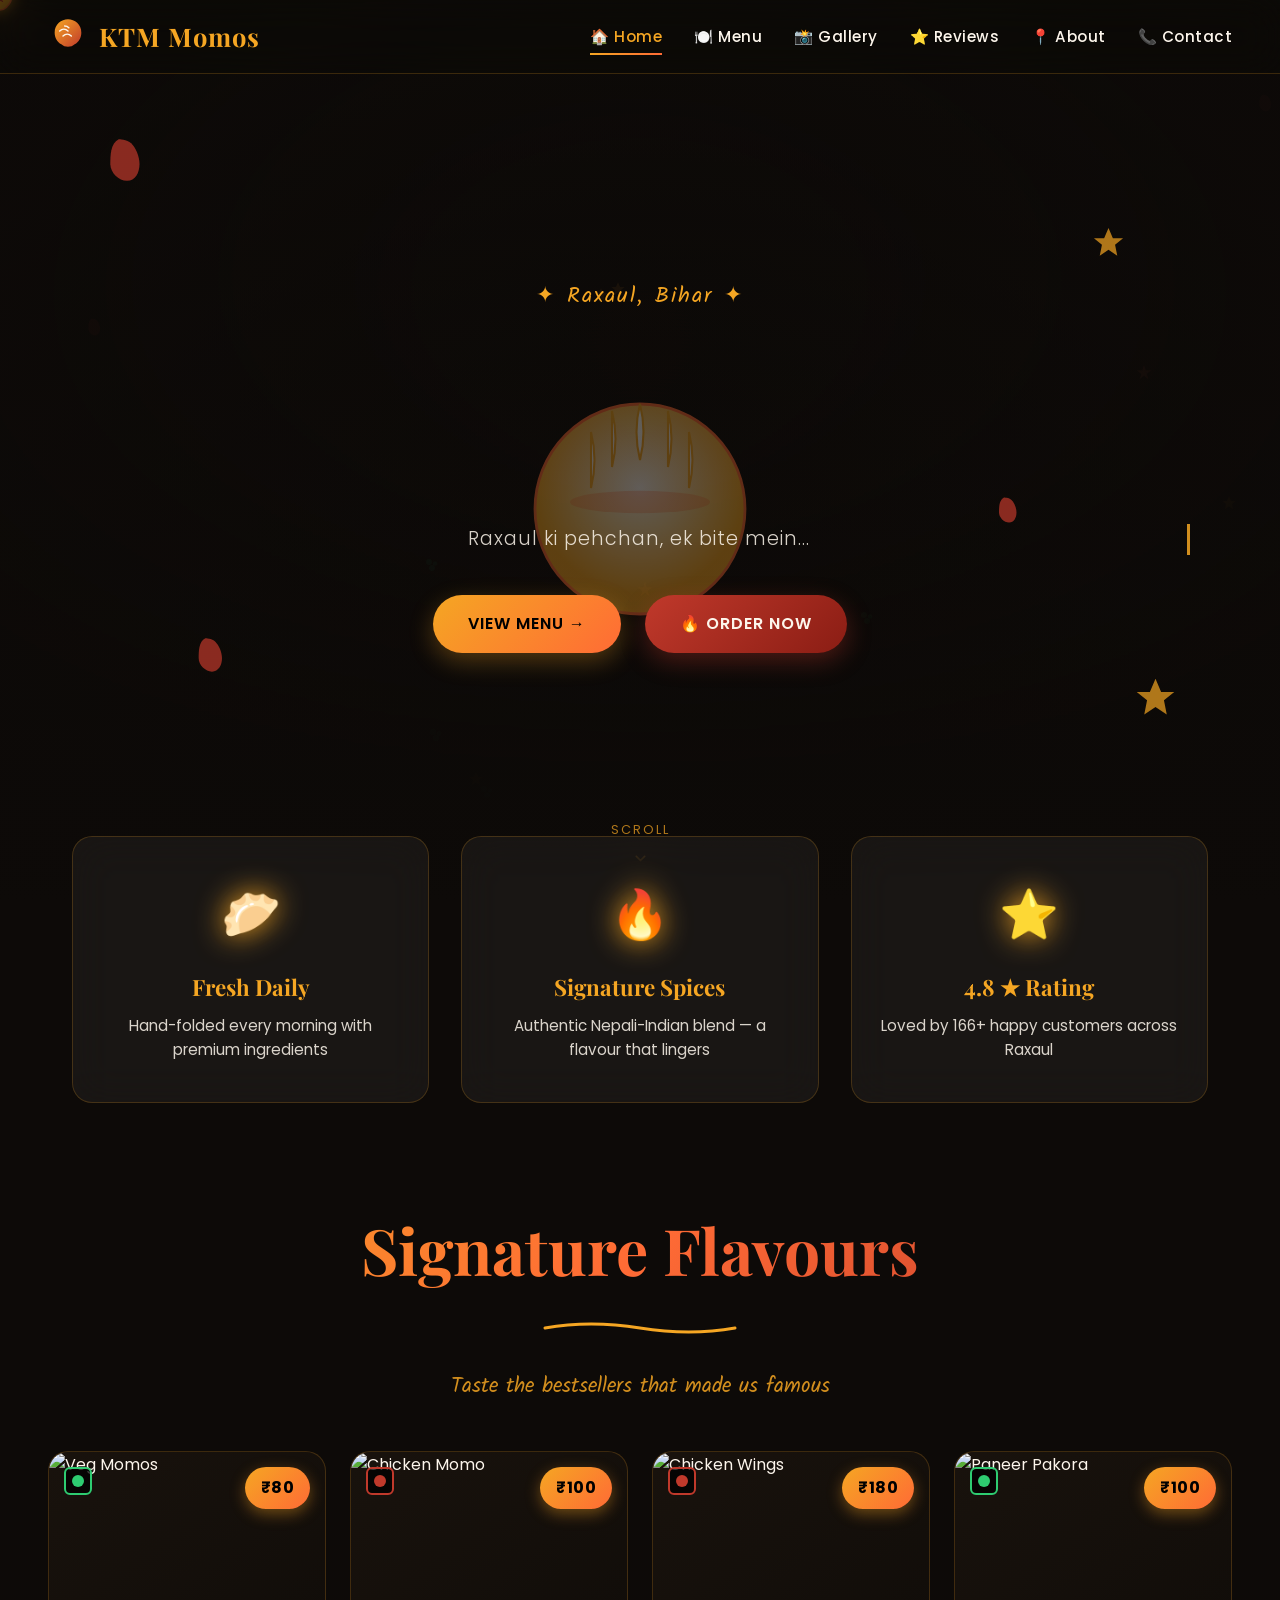
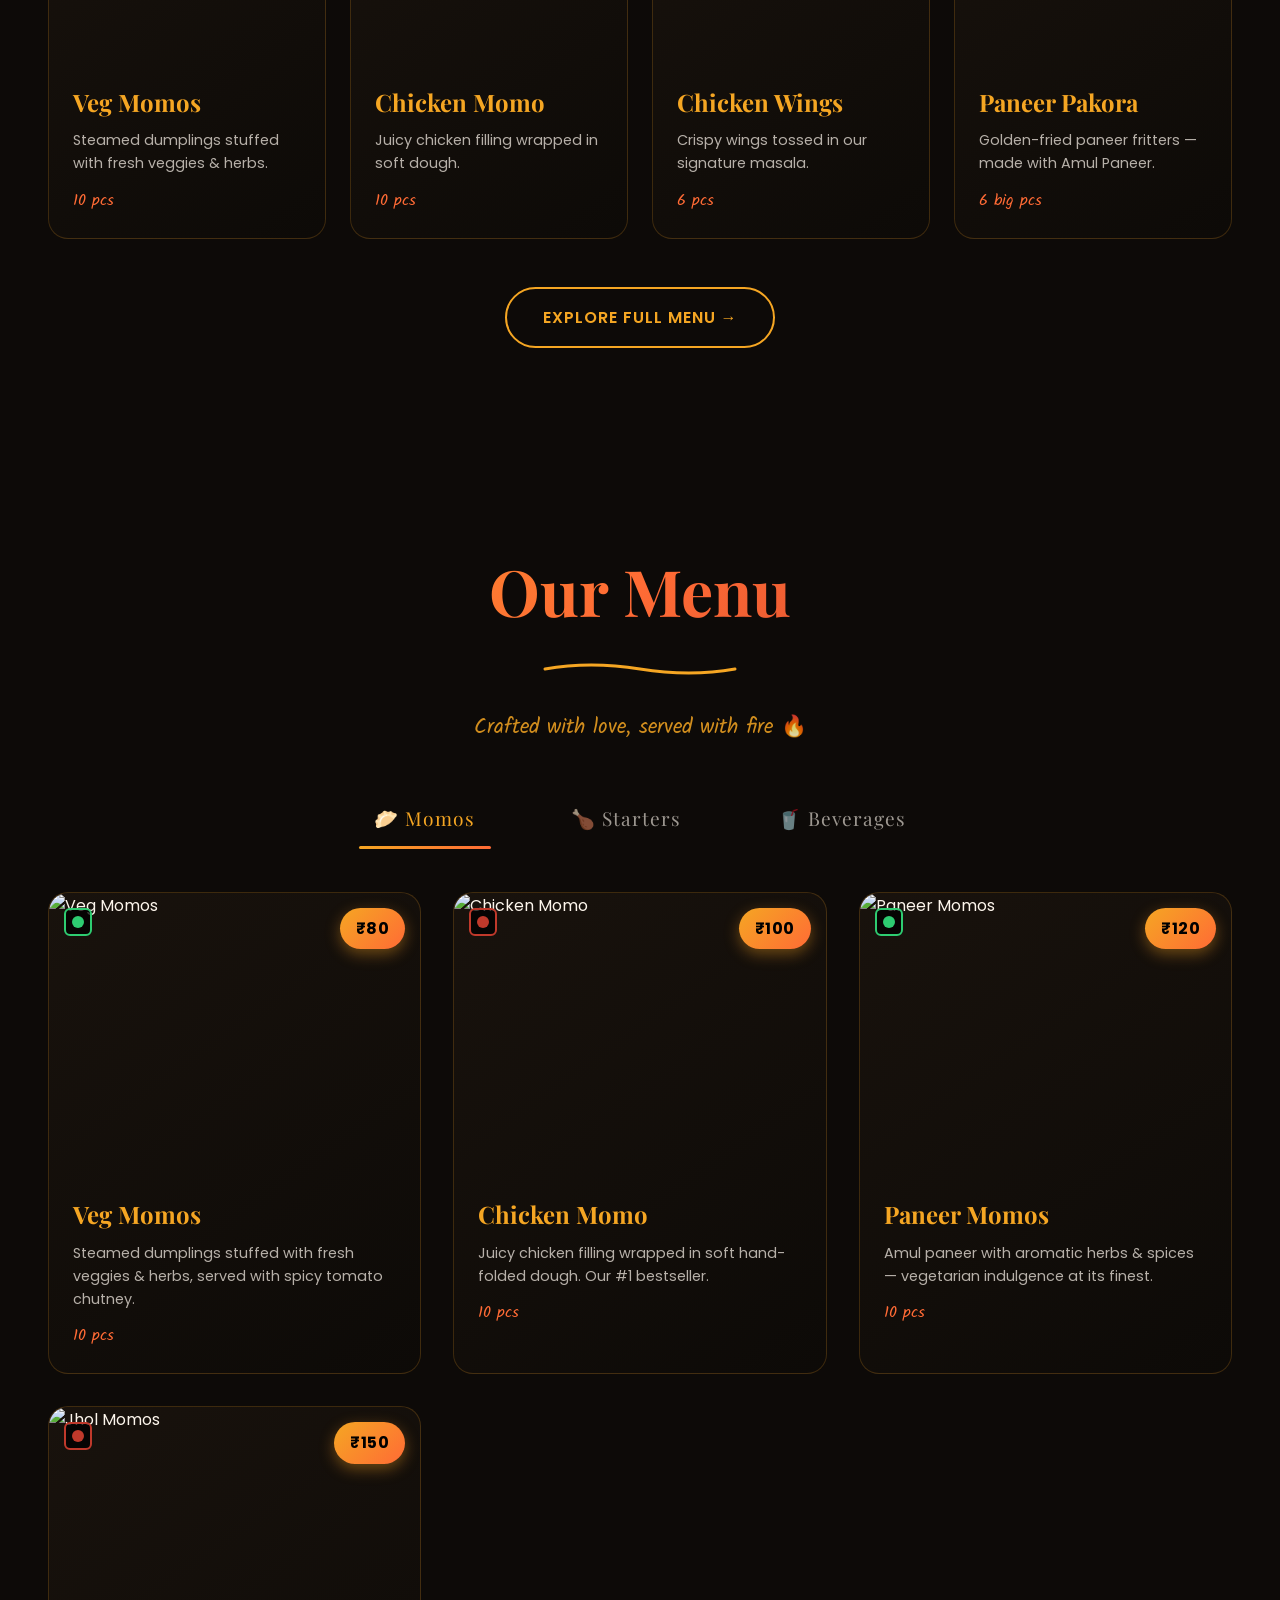
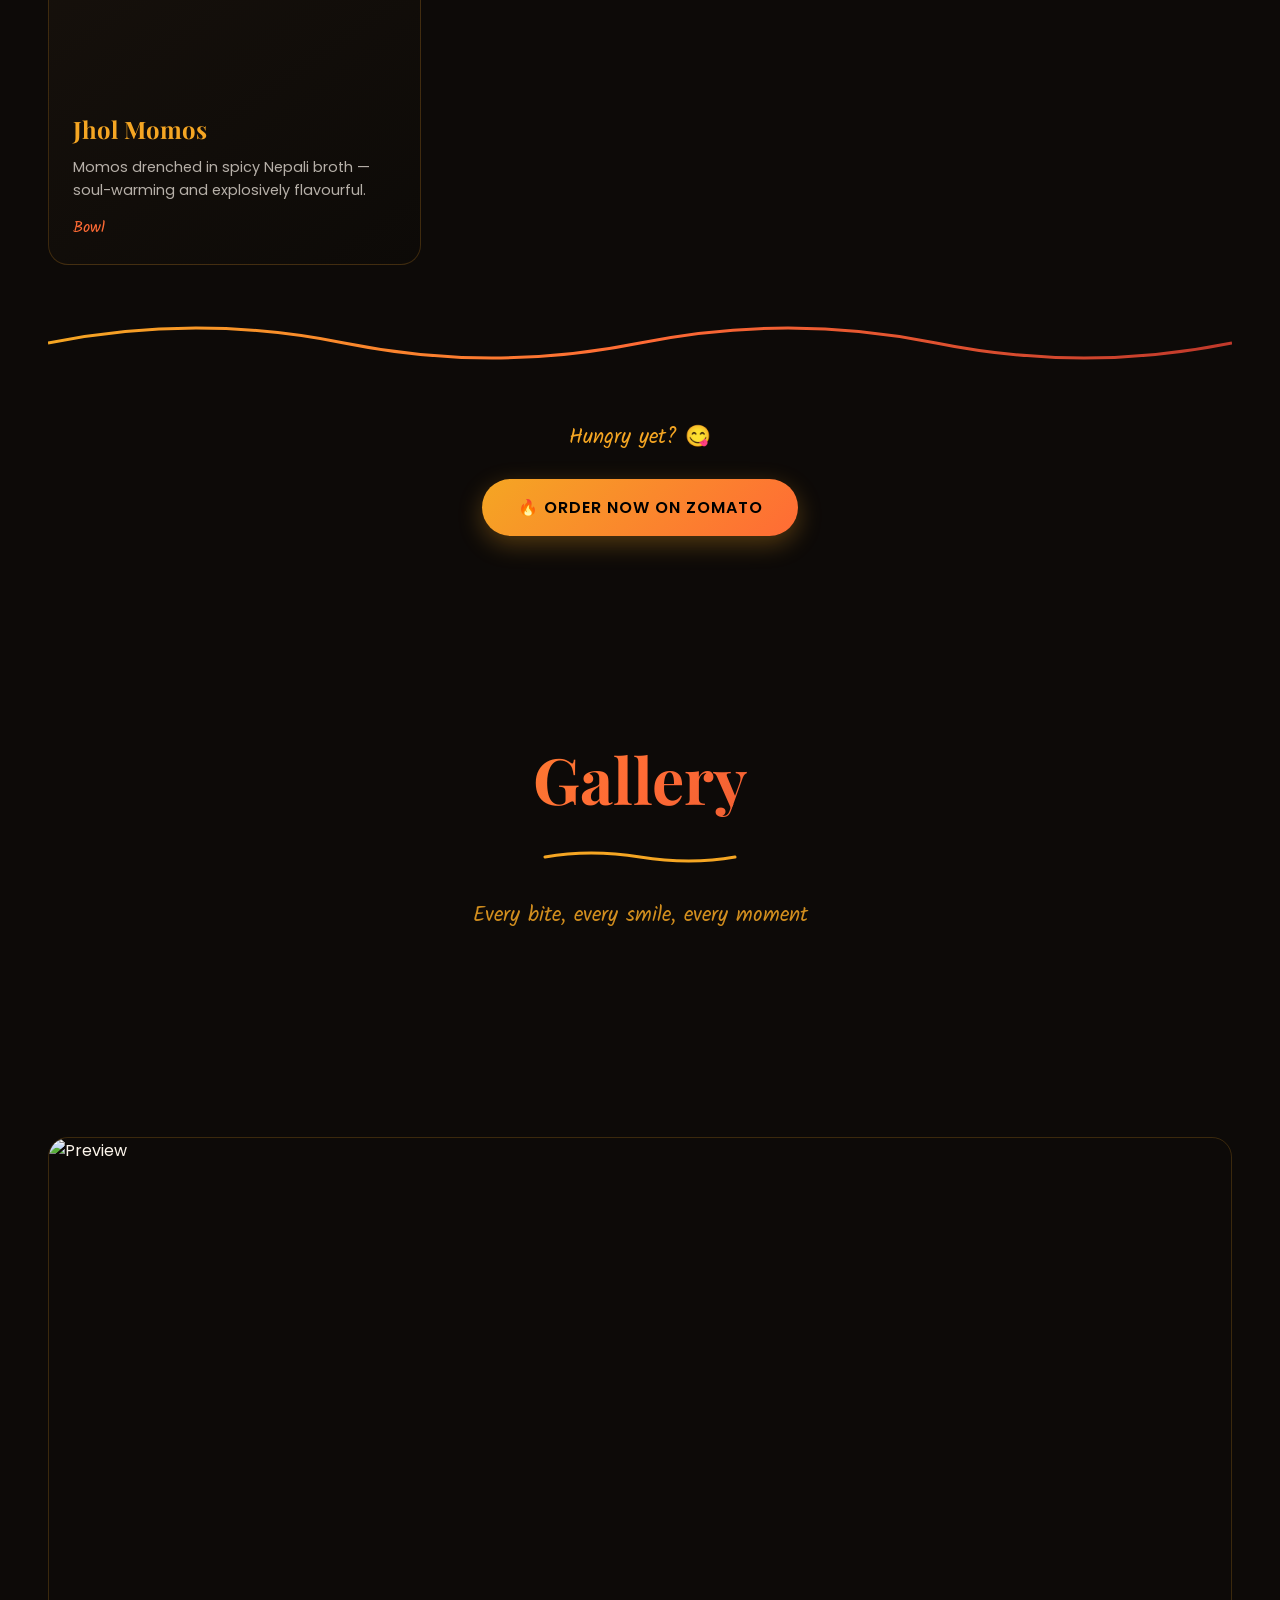
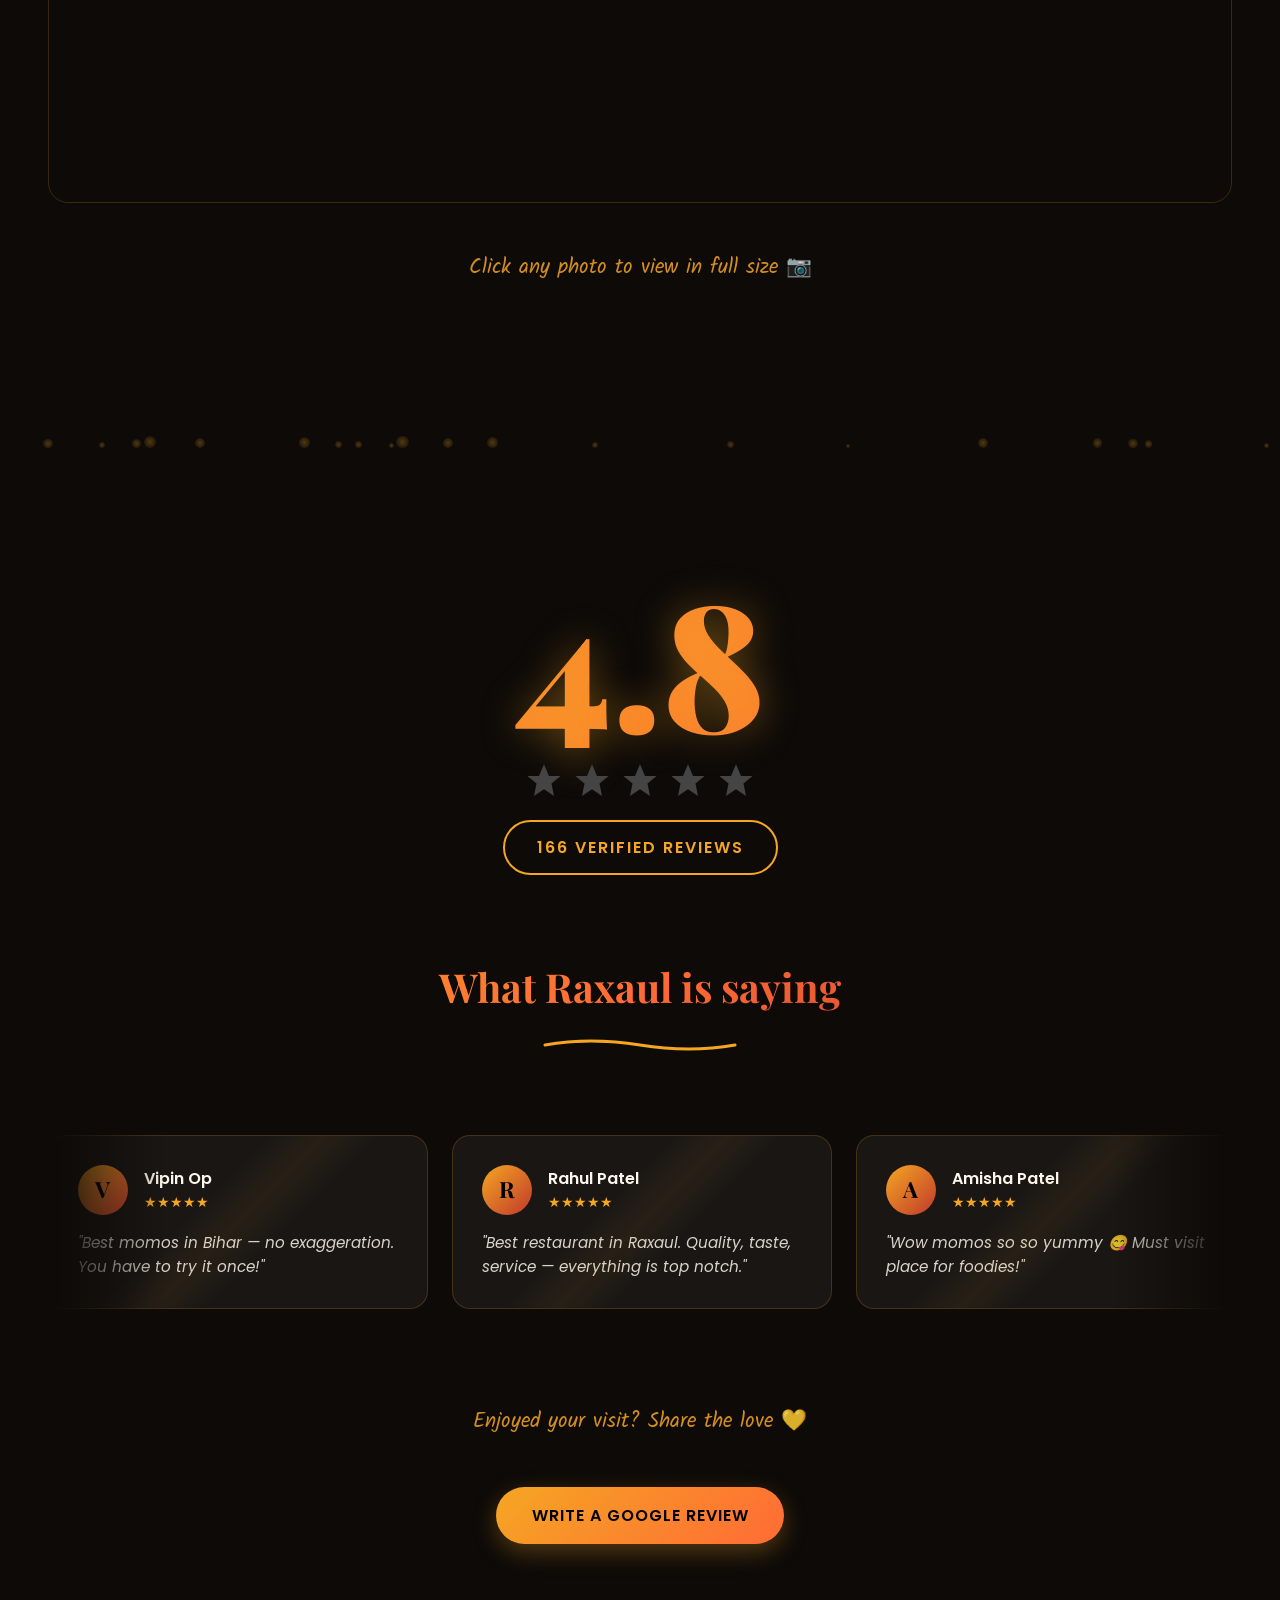
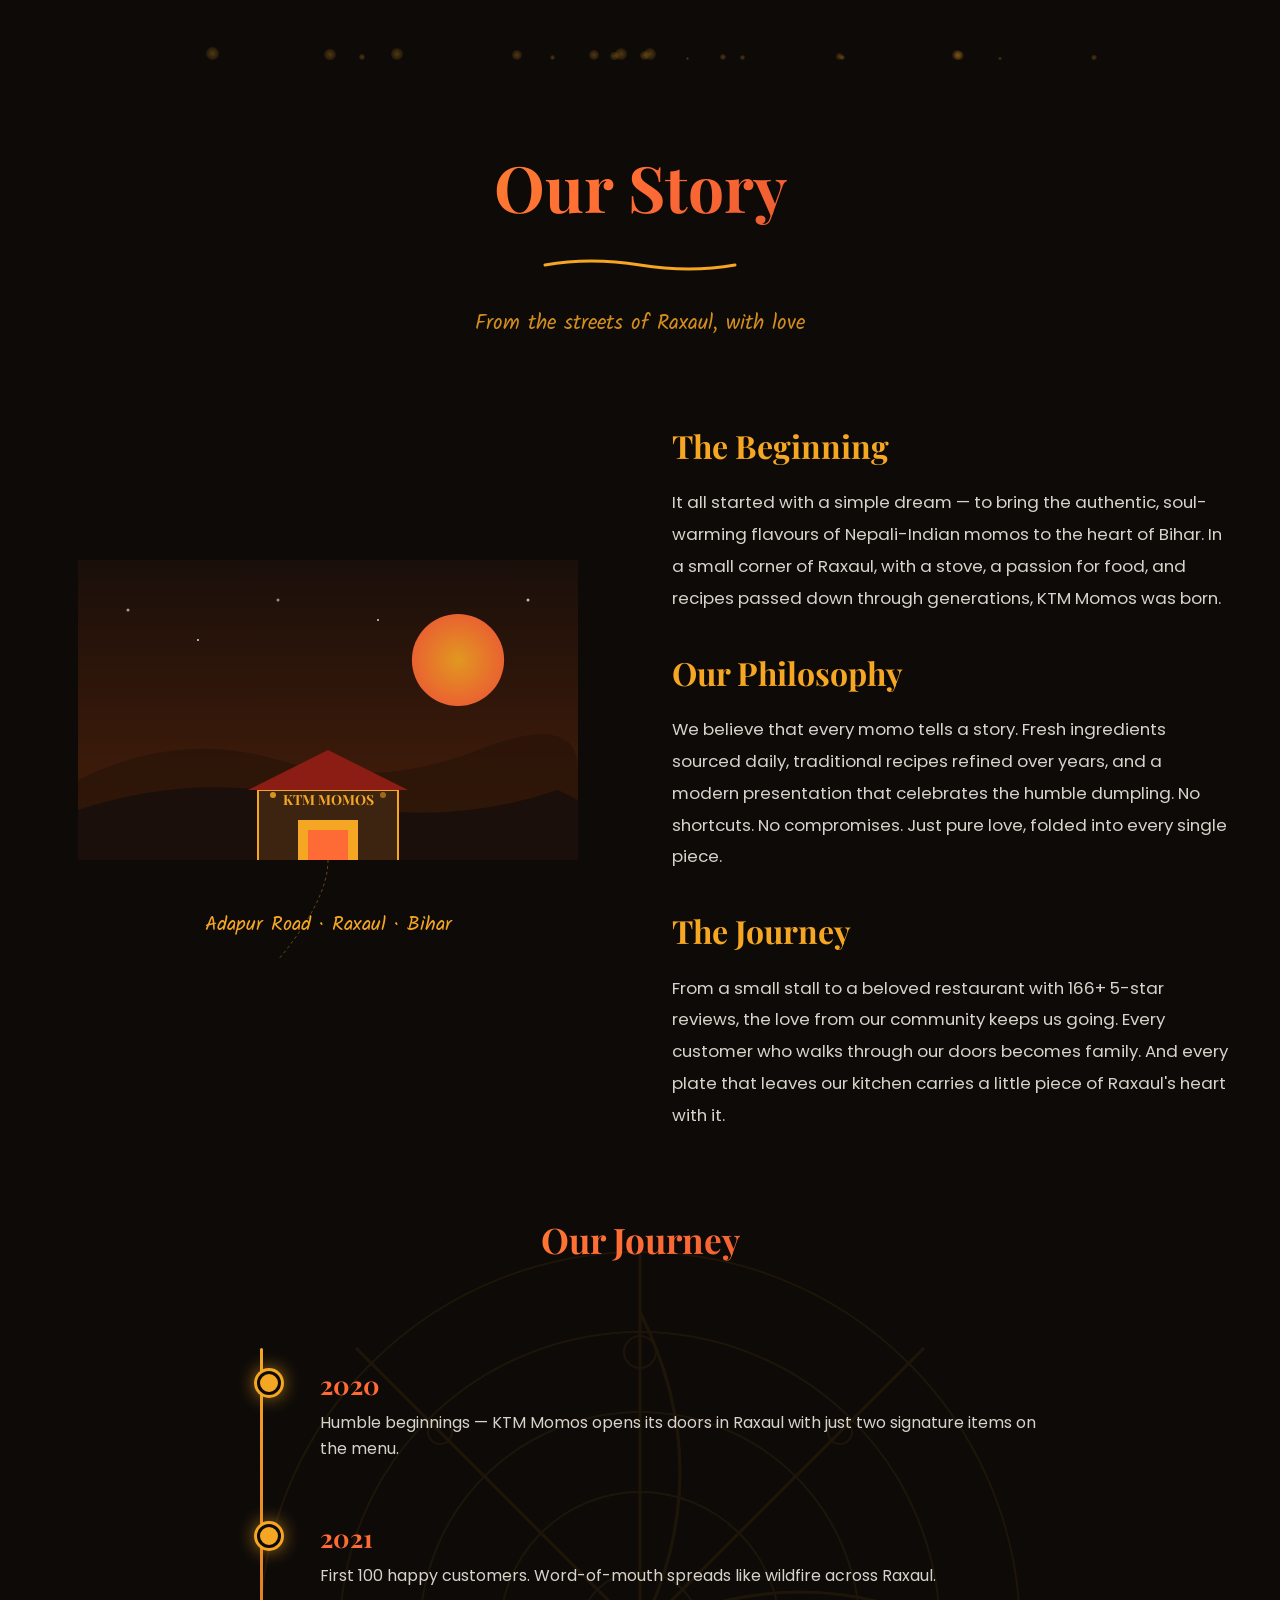
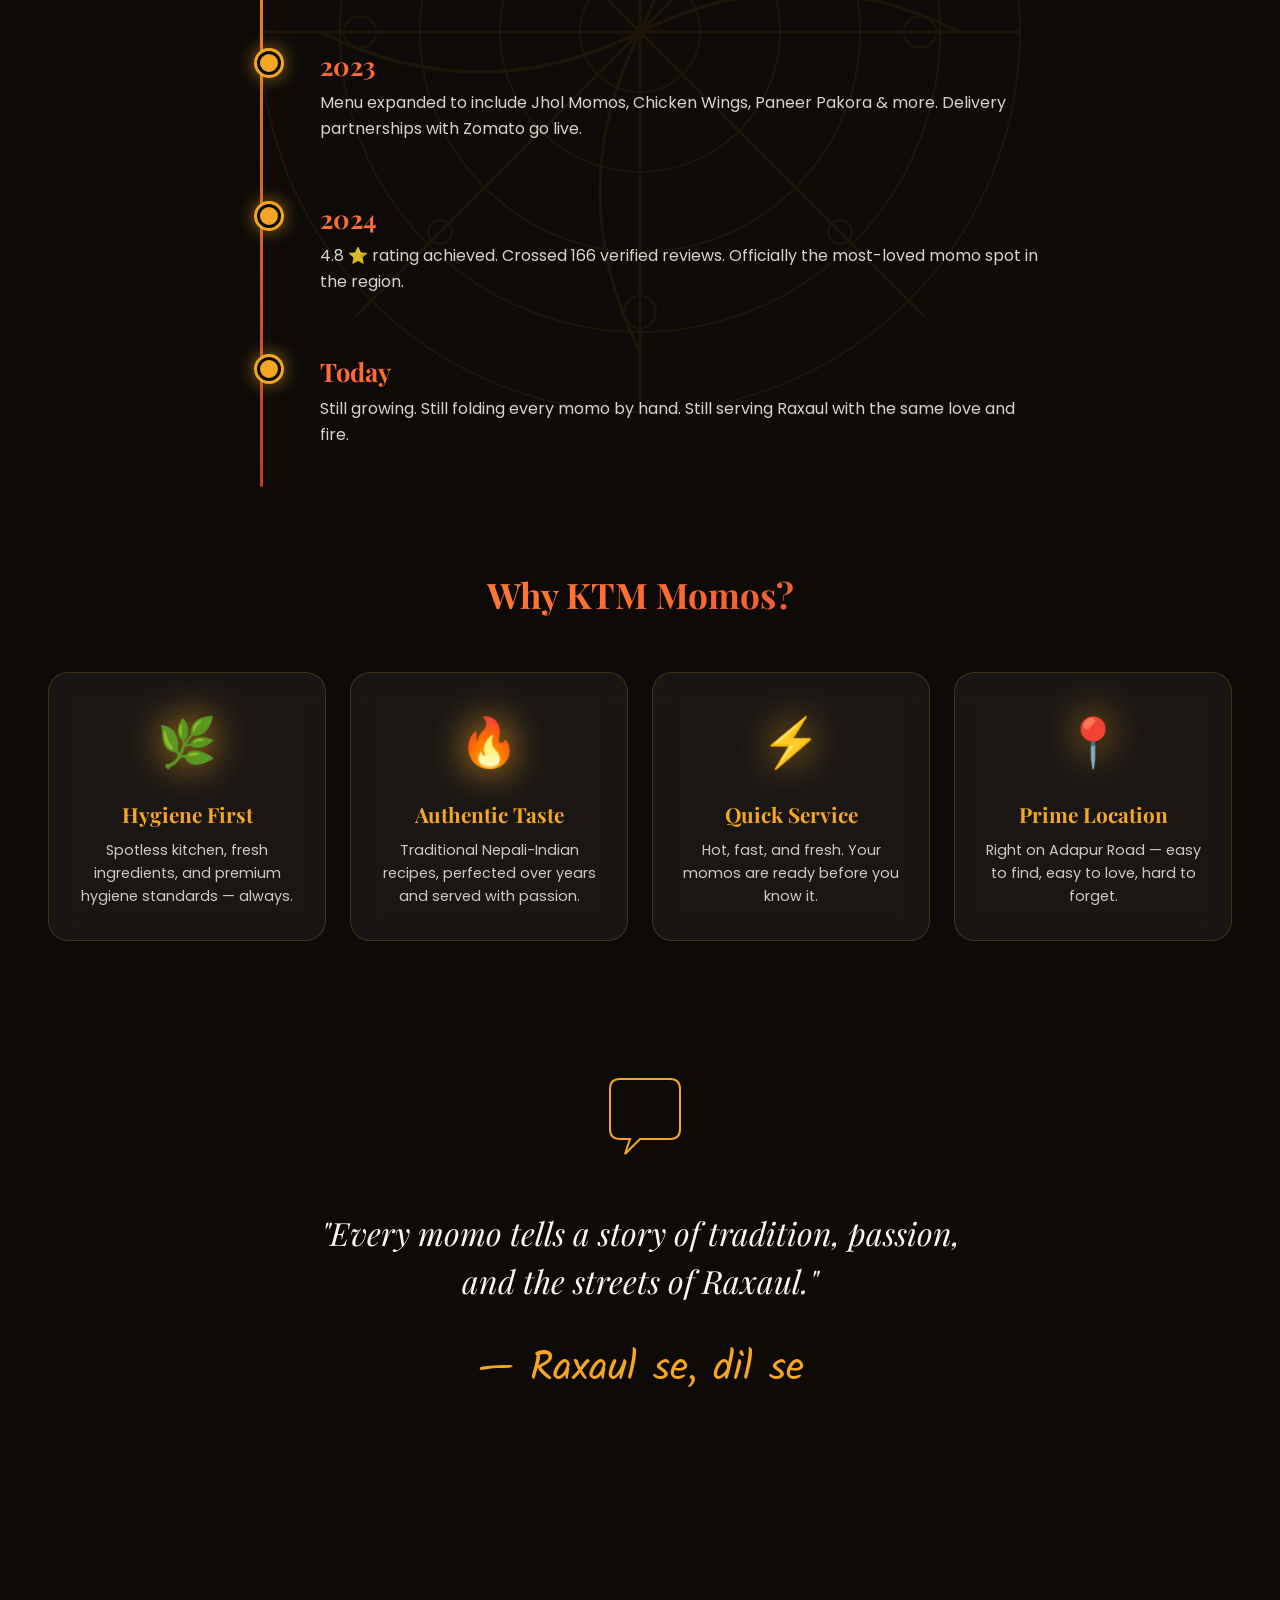
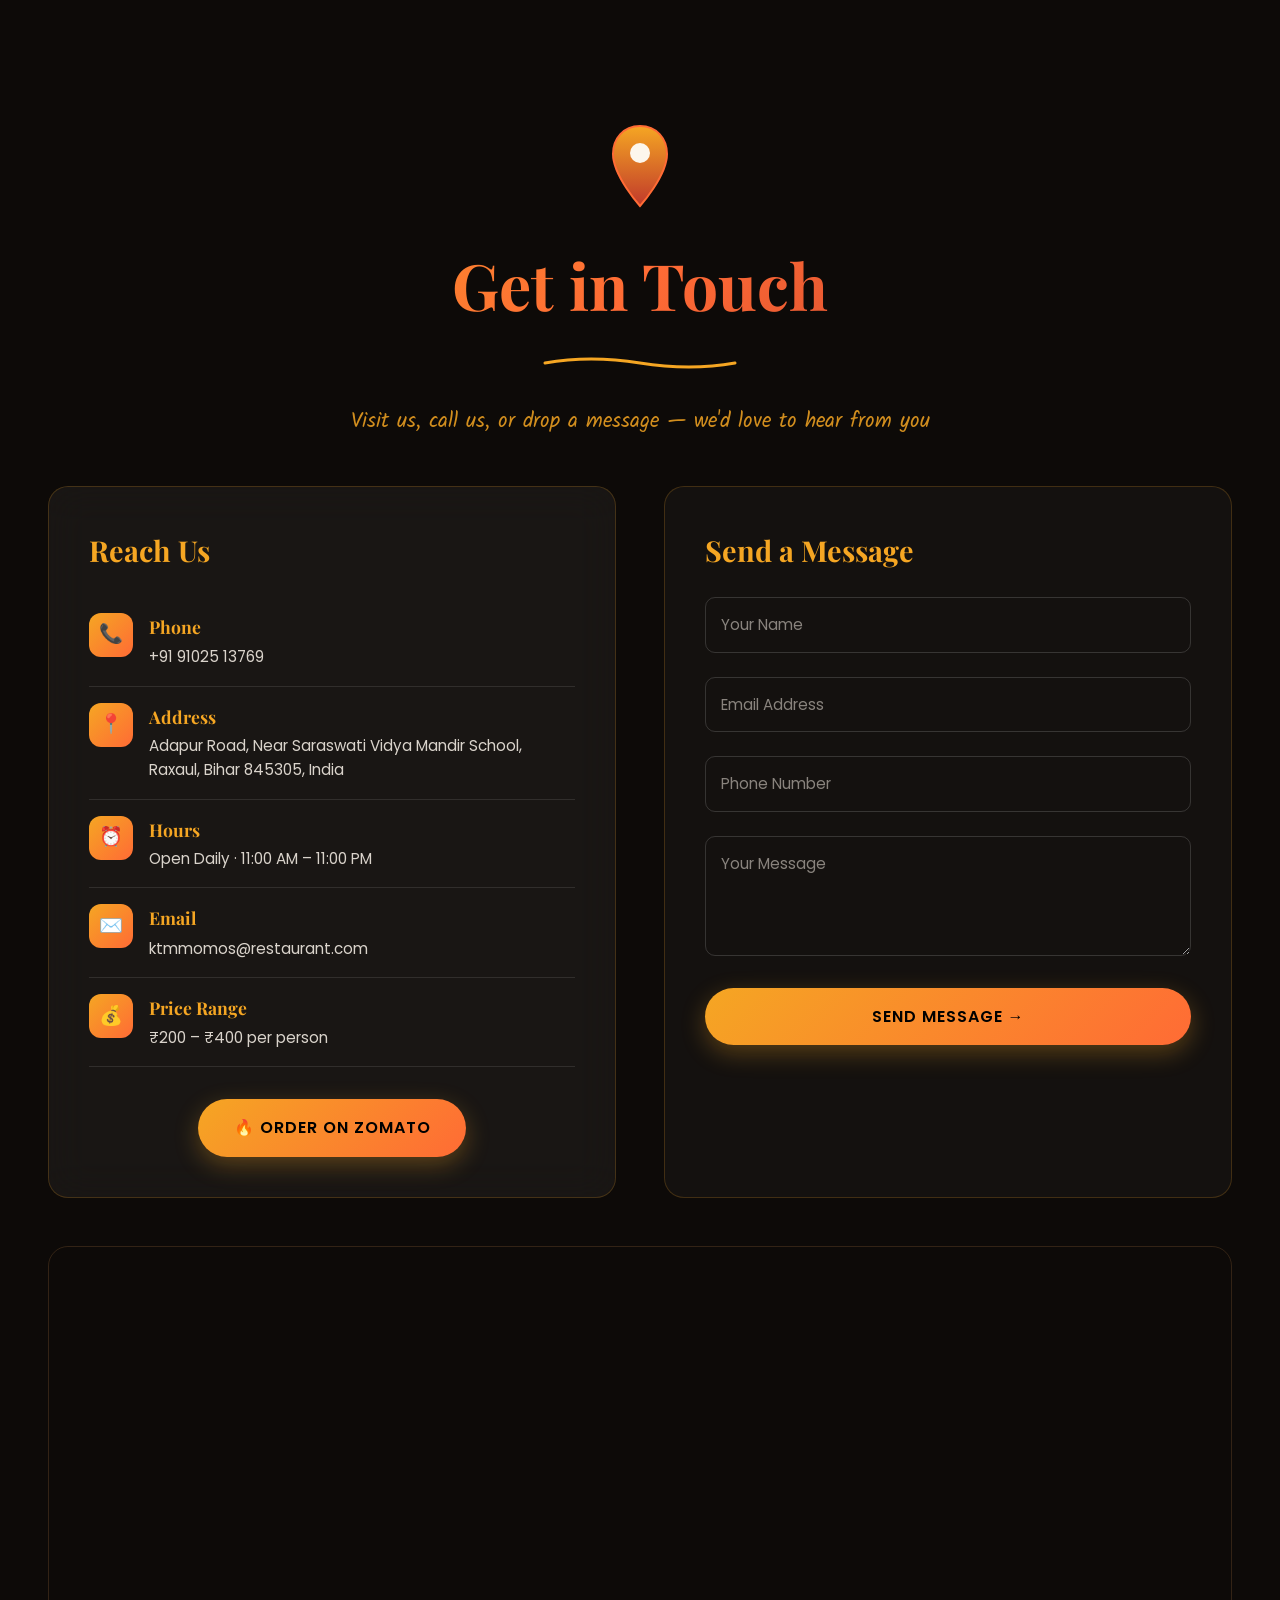
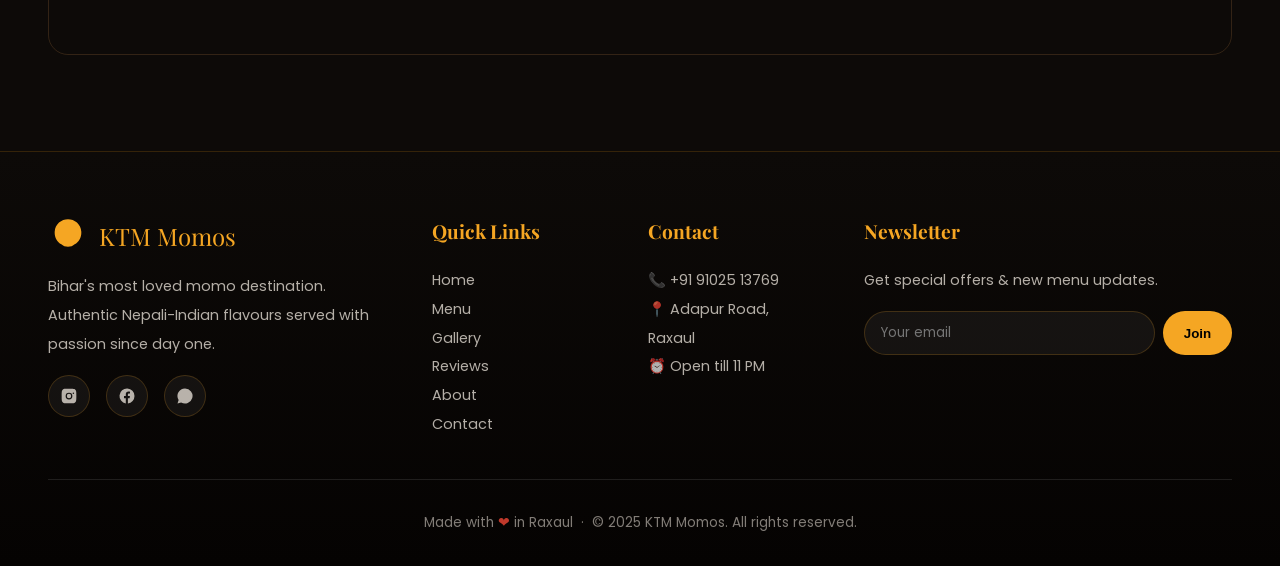
==== index.html @ 6213e80d "Initial commit: KTM Momos" ====
<!DOCTYPE html>
<html lang="en">
<head>
<meta charset="UTF-8" />
<meta name="viewport" content="width=device-width, initial-scale=1.0" />
<title>KTM Momos — Bihar Ka Sabse Dhamakedaar Momo Experience | Raxaul</title>
<meta name="description" content="KTM Momos — Authentic Nepali-Indian momos in Raxaul, Bihar. Rated 4.8⭐ with 166+ reviews. Veg & Chicken momos, wings, paneer pakora. Order on Zomato." />
<link rel="preconnect" href="https://fonts.googleapis.com" />
<link rel="preconnect" href="https://fonts.gstatic.com" crossorigin />
<link href="https://fonts.googleapis.com/css2?family=Playfair+Display:wght@400;700;900&family=Poppins:wght@300;400;500;600;700&family=Kalam:wght@400;700&display=swap" rel="stylesheet" />
<link rel="stylesheet" href="css/style.css" />
<link rel="stylesheet" href="css/animations.css" />
</head>
<body>

<!-- Scroll progress -->
<div class="scroll-progress"></div>

<!-- Custom cursor -->
<div class="cursor">
  <svg viewBox="0 0 24 24" xmlns="http://www.w3.org/2000/svg">
    <path d="M12 2C7 2 3 6 3 11c0 3 2 5 4 7 1 1 3 2 5 2s4-1 5-2c2-2 4-4 4-7 0-5-4-9-9-9z" fill="#F5A623" stroke="#FF6B35" stroke-width="1.2"/>
    <path d="M7 10c1-1 3-1 5 0M10 13c1-1 3-1 4 0M12 7c1 0 2 0 3 1" fill="none" stroke="#C0392B" stroke-width="1" stroke-linecap="round"/>
  </svg>
</div>

<!-- Page transition wipe -->
<div class="page-wipe"></div>

<!-- Global particles -->
<div class="global-particles"></div>

<!-- Navbar -->
<nav class="navbar">
  <a class="nav-logo" href="index.html">
    <svg viewBox="0 0 48 48" xmlns="http://www.w3.org/2000/svg">
      <defs>
        <linearGradient id="logoG" x1="0" x2="1" y1="0" y2="1">
          <stop offset="0" stop-color="#F5A623"/>
          <stop offset="1" stop-color="#C0392B"/>
        </linearGradient>
      </defs>
      <path d="M24 4c-8 0-16 6-16 16 0 6 3 11 8 14 2 2 5 3 8 3s6-1 8-3c5-3 8-8 8-14 0-10-8-16-16-16z" fill="url(#logoG)"/>
      <path d="M14 18c3-3 7-3 10 0M18 24c3-3 7-3 10 0M20 12c2 0 4 1 5 2" fill="none" stroke="#FDF6EC" stroke-width="1.8" stroke-linecap="round"/>
    </svg>
    <span>KTM Momos</span>
  </a>
  <ul class="nav-links">
    <li><a href="index.html" class="active">🏠 Home</a></li>
    <li><a href="menu.html">🍽️ Menu</a></li>
    <li><a href="gallery.html">📸 Gallery</a></li>
    <li><a href="reviews.html">⭐ Reviews</a></li>
    <li><a href="about.html">📍 About</a></li>
    <li><a href="contact.html">📞 Contact</a></li>
  </ul>
  <button class="nav-toggle" aria-label="Menu">
    <span></span><span></span><span></span>
  </button>
</nav>

<!-- ========== HERO ========== -->
<section class="hero" id="home">
  <video class="hero-video" autoplay muted loop playsinline>
    <source src="hero.mp4" type="video/mp4" />
  </video>
  <div class="hero-overlay"></div>

  <!-- 3D Momo SVG -->
  <svg class="momo-3d" viewBox="0 0 200 200" xmlns="http://www.w3.org/2000/svg">
    <defs>
      <radialGradient id="momoG" cx="50%" cy="40%">
        <stop offset="0" stop-color="#FDF6EC"/>
        <stop offset="1" stop-color="#F5A623"/>
      </radialGradient>
    </defs>
    <circle cx="100" cy="110" r="75" fill="url(#momoG)" stroke="#FF6B35" stroke-width="2"/>
    <path d="M100 35 Q105 55 100 75 Q95 55 100 35 Z M80 40 Q85 60 80 80 Z M120 40 Q125 60 120 80 Z M65 55 Q70 75 65 95 Z M135 55 Q140 75 135 95 Z"
          fill="#FDF6EC" stroke="#F5A623" stroke-width="1.5"/>
    <ellipse cx="100" cy="105" rx="50" ry="8" fill="#FF6B35" opacity="0.3"/>
  </svg>

  <!-- Steam -->
  <svg class="steam" viewBox="0 0 120 160">
    <path d="M30 150 C 40 120, 20 100, 30 70, 40 50, 20 30, 30 0"/>
    <path d="M60 150 C 70 120, 50 100, 60 70, 70 50, 50 30, 60 0"/>
    <path d="M90 150 C 100 120, 80 100, 90 70, 100 50, 80 30, 90 0"/>
  </svg>

  <!-- Floating decos -->
  <svg class="floating-deco chili" style="top:15%; left:8%; width:50px; animation-duration:6s" viewBox="0 0 24 24" fill="currentColor"><path d="M8 2s4 0 6 2 4 6 4 10-2 8-6 8-8-4-8-8 0-10 4-12z"/></svg>
  <svg class="floating-deco star" style="top:25%; right:12%; width:35px; animation-duration:8s; animation-delay:-2s" viewBox="0 0 24 24" fill="currentColor"><path d="M12 2l3 7h7l-5.5 4.5L18 21l-6-4-6 4 1.5-7.5L2 9h7z"/></svg>
  <svg class="floating-deco chili" style="bottom:25%; left:15%; width:40px; animation-duration:7s; animation-delay:-3s" viewBox="0 0 24 24" fill="currentColor"><path d="M8 2s4 0 6 2 4 6 4 10-2 8-6 8-8-4-8-8 0-10 4-12z"/></svg>
  <svg class="floating-deco star" style="bottom:20%; right:8%; width:45px; animation-duration:9s; animation-delay:-1s" viewBox="0 0 24 24" fill="currentColor"><path d="M12 2l3 7h7l-5.5 4.5L18 21l-6-4-6 4 1.5-7.5L2 9h7z"/></svg>
  <svg class="floating-deco chili" style="top:55%; right:20%; width:30px; animation-duration:10s; animation-delay:-4s" viewBox="0 0 24 24" fill="currentColor"><path d="M8 2s4 0 6 2 4 6 4 10-2 8-6 8-8-4-8-8 0-10 4-12z"/></svg>

  <div class="hero-content">
    <p class="hero-eyebrow">✦ Raxaul, Bihar ✦</p>
    <h1 class="hero-title" data-split>Bihar Ka Sabse Dhamakedaar Momo Experience</h1>
    <p class="hero-subtitle">Raxaul ki pehchan, ek bite mein...</p>
    <div class="hero-cta">
      <a href="menu.html" class="btn btn-primary">View Menu →</a>
      <a href="https://www.zomato.com" target="_blank" rel="noopener" class="btn btn-secondary">🔥 Order Now</a>
    </div>
  </div>

  <div class="scroll-indicator">
    <span>SCROLL</span>
    <svg viewBox="0 0 24 24" fill="none" stroke="currentColor" stroke-width="2">
      <path d="M7 10l5 5 5-5" stroke-linecap="round" stroke-linejoin="round"/>
    </svg>
  </div>
</section>

<!-- ========== FEATURE STRIP ========== -->
<section style="padding: 0 2rem;">
  <div class="feature-strip">
    <div class="feature-card reveal">
      <span class="emoji">🥟</span>
      <h3>Fresh Daily</h3>
      <p>Hand-folded every morning with premium ingredients</p>
    </div>
    <div class="feature-card reveal">
      <span class="emoji">🔥</span>
      <h3>Signature Spices</h3>
      <p>Authentic Nepali-Indian blend — a flavour that lingers</p>
    </div>
    <div class="feature-card reveal">
      <span class="emoji">⭐</span>
      <h3>4.8 ★ Rating</h3>
      <p>Loved by 166+ happy customers across Raxaul</p>
    </div>
  </div>
</section>

<!-- ========== FEATURED DISHES ========== -->
<section class="section">
  <h2 class="section-title">Signature Flavours</h2>
  <svg class="brush-underline" viewBox="0 0 200 20">
    <path d="M5 10 Q50 2 100 10 T195 10" fill="none" stroke="#F5A623" stroke-width="3" stroke-linecap="round"/>
  </svg>
  <p class="section-subtitle">Taste the bestsellers that made us famous</p>

  <div class="dishes-grid">
    <div class="dish-card reveal">
      <div class="dish-image">
        <span class="dish-veg-badge veg"></span>
        <span class="dish-price">₹80</span>
        <img src="https://images.unsplash.com/photo-1534422298391-e4f8c172dddb?auto=format&fit=crop&w=800&q=80" alt="Veg Momos" loading="lazy"/>
      </div>
      <div class="dish-body">
        <h3 class="dish-name">Veg Momos</h3>
        <p class="dish-desc">Steamed dumplings stuffed with fresh veggies & herbs.</p>
        <span class="dish-qty">10 pcs</span>
      </div>
    </div>

    <div class="dish-card reveal">
      <div class="dish-image">
        <span class="dish-veg-badge nonveg"></span>
        <span class="dish-price">₹100</span>
        <img src="https://images.unsplash.com/photo-1496116218417-1a781b1c416c?auto=format&fit=crop&w=800&q=80" alt="Chicken Momo" loading="lazy"/>
      </div>
      <div class="dish-body">
        <h3 class="dish-name">Chicken Momo</h3>
        <p class="dish-desc">Juicy chicken filling wrapped in soft dough.</p>
        <span class="dish-qty">10 pcs</span>
      </div>
    </div>

    <div class="dish-card reveal">
      <div class="dish-image">
        <span class="dish-veg-badge nonveg"></span>
        <span class="dish-price">₹180</span>
        <img src="https://images.unsplash.com/photo-1608039829572-78524f79c4c7?auto=format&fit=crop&w=800&q=80" alt="Chicken Wings" loading="lazy"/>
      </div>
      <div class="dish-body">
        <h3 class="dish-name">Chicken Wings</h3>
        <p class="dish-desc">Crispy wings tossed in our signature masala.</p>
        <span class="dish-qty">6 pcs</span>
      </div>
    </div>

    <div class="dish-card reveal">
      <div class="dish-image">
        <span class="dish-veg-badge veg"></span>
        <span class="dish-price">₹100</span>
        <img src="https://images.unsplash.com/photo-1589301760014-d929f3979dbc?auto=format&fit=crop&w=800&q=80" alt="Paneer Pakora" loading="lazy"/>
      </div>
      <div class="dish-body">
        <h3 class="dish-name">Paneer Pakora</h3>
        <p class="dish-desc">Golden-fried paneer fritters — made with Amul Paneer.</p>
        <span class="dish-qty">6 big pcs</span>
      </div>
    </div>
  </div>

  <div style="text-align:center; margin-top:3rem;">
    <a href="menu.html" class="btn btn-outline">Explore Full Menu →</a>
  </div>
</section>


<!-- ========== MENU ========== -->
<section class="section" id="menu" style="position:relative; overflow:hidden;" data-bokeh>
  <h1 class="section-title">Our Menu</h1>
  <svg class="brush-underline" viewBox="0 0 200 20"><path d="M5 10 Q50 2 100 10 T195 10" fill="none" stroke="#F5A623" stroke-width="3" stroke-linecap="round"/></svg>
  <p class="section-subtitle">Crafted with love, served with fire 🔥</p>

  <!-- Tabs -->
  <div class="menu-tabs">
    <button class="menu-tab active" data-cat="cat-momos">🥟 Momos</button>
    <button class="menu-tab" data-cat="cat-starters">🍗 Starters</button>
    <button class="menu-tab" data-cat="cat-beverages">🥤 Beverages</button>
  </div>

  <!-- SVG gradient defs for wave -->
  <svg width="0" height="0" style="position:absolute">
    <defs>
      <linearGradient id="saffronGrad" x1="0" x2="1">
        <stop offset="0" stop-color="#F5A623"/>
        <stop offset="0.5" stop-color="#FF6B35"/>
        <stop offset="1" stop-color="#C0392B"/>
      </linearGradient>
    </defs>
  </svg>

  <!-- MOMOS -->
  <div class="menu-category active" id="cat-momos">
    <div class="menu-grid">
      <div class="dish-card reveal">
        <div class="dish-image">
          <span class="dish-veg-badge veg"></span>
          <span class="dish-price">₹80</span>
          <img src="https://images.unsplash.com/photo-1534422298391-e4f8c172dddb?auto=format&fit=crop&w=800&q=80" alt="Veg Momos" loading="lazy"/>
        </div>
        <div class="dish-body">
          <h3 class="dish-name">Veg Momos</h3>
          <p class="dish-desc">Steamed dumplings stuffed with fresh veggies & herbs, served with spicy tomato chutney.</p>
          <span class="dish-qty">10 pcs</span>
        </div>
      </div>

      <div class="dish-card reveal">
        <div class="dish-image">
          <span class="dish-veg-badge nonveg"></span>
          <span class="dish-price">₹100</span>
          <img src="https://images.unsplash.com/photo-1496116218417-1a781b1c416c?auto=format&fit=crop&w=800&q=80" alt="Chicken Momo" loading="lazy"/>
        </div>
        <div class="dish-body">
          <h3 class="dish-name">Chicken Momo</h3>
          <p class="dish-desc">Juicy chicken filling wrapped in soft hand-folded dough. Our #1 bestseller.</p>
          <span class="dish-qty">10 pcs</span>
        </div>
      </div>

      <div class="dish-card reveal">
        <div class="dish-image">
          <span class="dish-veg-badge veg"></span>
          <span class="dish-price">₹120</span>
          <img src="https://images.unsplash.com/photo-1563245372-f21724e3856d?auto=format&fit=crop&w=800&q=80" alt="Paneer Momos" loading="lazy"/>
        </div>
        <div class="dish-body">
          <h3 class="dish-name">Paneer Momos</h3>
          <p class="dish-desc">Amul paneer with aromatic herbs & spices — vegetarian indulgence at its finest.</p>
          <span class="dish-qty">10 pcs</span>
        </div>
      </div>

      <div class="dish-card reveal">
        <div class="dish-image">
          <span class="dish-veg-badge nonveg"></span>
          <span class="dish-price">₹150</span>
          <img src="https://images.unsplash.com/photo-1626074353765-517a681e40be?auto=format&fit=crop&w=800&q=80" alt="Jhol Momos" loading="lazy"/>
        </div>
        <div class="dish-body">
          <h3 class="dish-name">Jhol Momos</h3>
          <p class="dish-desc">Momos drenched in spicy Nepali broth — soul-warming and explosively flavourful.</p>
          <span class="dish-qty">Bowl</span>
        </div>
      </div>
    </div>
  </div>

  <!-- STARTERS -->
  <div class="menu-category" id="cat-starters">
    <div class="menu-grid">
      <div class="dish-card reveal">
        <div class="dish-image">
          <span class="dish-veg-badge nonveg"></span>
          <span class="dish-price">₹180</span>
          <img src="https://images.unsplash.com/photo-1608039829572-78524f79c4c7?auto=format&fit=crop&w=800&q=80" alt="Chicken Wings" loading="lazy"/>
        </div>
        <div class="dish-body">
          <h3 class="dish-name">Chicken Wings</h3>
          <p class="dish-desc">Crispy wings tossed in our signature fiery masala. Pure crunch, pure flavour.</p>
          <span class="dish-qty">6 pcs</span>
        </div>
      </div>

      <div class="dish-card reveal">
        <div class="dish-image">
          <span class="dish-veg-badge veg"></span>
          <span class="dish-price">₹100</span>
          <img src="https://images.unsplash.com/photo-1589301760014-d929f3979dbc?auto=format&fit=crop&w=800&q=80" alt="Paneer Pakora" loading="lazy"/>
        </div>
        <div class="dish-body">
          <h3 class="dish-name">Paneer Pakora</h3>
          <p class="dish-desc">Golden-fried paneer fritters made with premium Amul paneer — crispy outside, melty inside.</p>
          <span class="dish-qty">6 big pcs</span>
        </div>
      </div>

      <div class="dish-card reveal">
        <div class="dish-image">
          <span class="dish-veg-badge nonveg"></span>
          <span class="dish-price">₹160</span>
          <img src="https://images.unsplash.com/photo-1625938145744-e380515399b7?auto=format&fit=crop&w=800&q=80" alt="Chilli Chicken" loading="lazy"/>
        </div>
        <div class="dish-body">
          <h3 class="dish-name">Chilli Chicken</h3>
          <p class="dish-desc">Indo-Chinese classic with bell peppers, onions & a hit of garlic & soy.</p>
          <span class="dish-qty">Plate</span>
        </div>
      </div>

      <div class="dish-card reveal">
        <div class="dish-image">
          <span class="dish-veg-badge veg"></span>
          <span class="dish-price">₹90</span>
          <img src="https://images.unsplash.com/photo-1544601284-1b0bbad32c51?auto=format&fit=crop&w=800&q=80" alt="Veg Spring Roll" loading="lazy"/>
        </div>
        <div class="dish-body">
          <h3 class="dish-name">Veg Spring Roll</h3>
          <p class="dish-desc">Crispy rolls bursting with fresh vegetable filling. Served with sweet chilli dip.</p>
          <span class="dish-qty">4 pcs</span>
        </div>
      </div>
    </div>
  </div>

  <!-- BEVERAGES -->
  <div class="menu-category" id="cat-beverages">
    <div class="menu-grid">
      <div class="dish-card reveal">
        <div class="dish-image">
          <span class="dish-veg-badge veg"></span>
          <span class="dish-price">₹30</span>
          <img src="https://images.unsplash.com/photo-1597318374671-f20c58a1e5ec?auto=format&fit=crop&w=800&q=80" alt="Masala Chai" loading="lazy"/>
        </div>
        <div class="dish-body">
          <h3 class="dish-name">Masala Chai</h3>
          <p class="dish-desc">Classic Indian spiced tea, brewed strong with cardamom, ginger & love.</p>
          <span class="dish-qty">Cup</span>
        </div>
      </div>

      <div class="dish-card reveal">
        <div class="dish-image">
          <span class="dish-veg-badge veg"></span>
          <span class="dish-price">₹80</span>
          <img src="https://images.unsplash.com/photo-1461023058943-07fcbe16d735?auto=format&fit=crop&w=800&q=80" alt="Cold Coffee" loading="lazy"/>
        </div>
        <div class="dish-body">
          <h3 class="dish-name">Cold Coffee</h3>
          <p class="dish-desc">Creamy iced coffee with a generous layer of foam — perfect for hot Bihar afternoons.</p>
          <span class="dish-qty">Glass</span>
        </div>
      </div>

      <div class="dish-card reveal">
        <div class="dish-image">
          <span class="dish-veg-badge veg"></span>
          <span class="dish-price">₹50</span>
          <img src="https://images.unsplash.com/photo-1513558161293-cdaf765ed2fd?auto=format&fit=crop&w=800&q=80" alt="Fresh Lime Soda" loading="lazy"/>
        </div>
        <div class="dish-body">
          <h3 class="dish-name">Fresh Lime Soda</h3>
          <p class="dish-desc">Refreshing and tangy, choose sweet, salty or masala style.</p>
          <span class="dish-qty">Glass</span>
        </div>
      </div>

      <div class="dish-card reveal">
        <div class="dish-image">
          <span class="dish-veg-badge veg"></span>
          <span class="dish-price">₹60</span>
          <img src="https://images.unsplash.com/photo-1625535722283-e7754aa9dcc7?auto=format&fit=crop&w=800&q=80" alt="Lassi" loading="lazy"/>
        </div>
        <div class="dish-body">
          <h3 class="dish-name">Sweet Lassi</h3>
          <p class="dish-desc">Thick, creamy yogurt drink — the perfect cooler after spicy momos.</p>
          <span class="dish-qty">Glass</span>
        </div>
      </div>
    </div>
  </div>

  <!-- Wavy divider -->
  <svg class="wave-divider" viewBox="0 0 1200 60" preserveAspectRatio="none">
    <path d="M0 30 Q150 0 300 30 T600 30 T900 30 T1200 30"/>
  </svg>

  <div style="text-align:center; margin-top:2rem;">
    <p style="font-family: var(--font-accent); font-size: 1.3rem; color: var(--saffron); margin-bottom: 1.5rem;">
      Hungry yet? 😋
    </p>
    <a href="https://www.zomato.com" target="_blank" class="btn btn-primary">🔥 Order Now on Zomato</a>
  </div>
</section>

<!-- ========== GALLERY ========== -->
<section class="section" id="gallery" data-bokeh>
  <h1 class="section-title">Gallery</h1>
  <svg class="brush-underline" viewBox="0 0 200 20"><path d="M5 10 Q50 2 100 10 T195 10" fill="none" stroke="#F5A623" stroke-width="3" stroke-linecap="round"/></svg>
  <p class="section-subtitle">Every bite, every smile, every moment</p>

  <div class="gallery-masonry">
    <!-- 12 masonry items -->
    <div class="gallery-item">
      <div class="gallery-flip">
        <div class="gallery-face front"><img src="https://images.unsplash.com/photo-1534422298391-e4f8c172dddb?auto=format&fit=crop&w=800&q=80" alt=""/></div>
        <div class="gallery-face back"><h3>Veg Momos</h3><p>₹80 / 10 pcs</p></div>
      </div>
    </div>
    <div class="gallery-item">
      <div class="gallery-flip">
        <div class="gallery-face front"><img src="https://images.unsplash.com/photo-1496116218417-1a781b1c416c?auto=format&fit=crop&w=800&q=80" alt=""/></div>
        <div class="gallery-face back"><h3>Chicken Momo</h3><p>₹100 / 10 pcs</p></div>
      </div>
    </div>
    <div class="gallery-item">
      <div class="gallery-flip">
        <div class="gallery-face front"><img src="https://images.unsplash.com/photo-1608039829572-78524f79c4c7?auto=format&fit=crop&w=800&q=80" alt=""/></div>
        <div class="gallery-face back"><h3>Chicken Wings</h3><p>₹180 / 6 pcs</p></div>
      </div>
    </div>
    <div class="gallery-item">
      <div class="gallery-flip">
        <div class="gallery-face front"><img src="https://images.unsplash.com/photo-1589301760014-d929f3979dbc?auto=format&fit=crop&w=800&q=80" alt=""/></div>
        <div class="gallery-face back"><h3>Paneer Pakora</h3><p>₹100 / 6 pcs</p></div>
      </div>
    </div>
    <div class="gallery-item">
      <div class="gallery-flip">
        <div class="gallery-face front"><img src="https://images.unsplash.com/photo-1626074353765-517a681e40be?auto=format&fit=crop&w=800&q=80" alt=""/></div>
        <div class="gallery-face back"><h3>Jhol Momos</h3><p>₹150 / Bowl</p></div>
      </div>
    </div>
    <div class="gallery-item">
      <div class="gallery-flip">
        <div class="gallery-face front"><img src="https://images.unsplash.com/photo-1563245372-f21724e3856d?auto=format&fit=crop&w=800&q=80" alt=""/></div>
        <div class="gallery-face back"><h3>Paneer Momos</h3><p>₹120 / 10 pcs</p></div>
      </div>
    </div>
    <div class="gallery-item">
      <div class="gallery-flip">
        <div class="gallery-face front"><img src="https://images.unsplash.com/photo-1625938145744-e380515399b7?auto=format&fit=crop&w=800&q=80" alt=""/></div>
        <div class="gallery-face back"><h3>Chilli Chicken</h3><p>₹160 / Plate</p></div>
      </div>
    </div>
    <div class="gallery-item">
      <div class="gallery-flip">
        <div class="gallery-face front"><img src="https://images.unsplash.com/photo-1544601284-1b0bbad32c51?auto=format&fit=crop&w=800&q=80" alt=""/></div>
        <div class="gallery-face back"><h3>Spring Roll</h3><p>₹90 / 4 pcs</p></div>
      </div>
    </div>
    <div class="gallery-item">
      <div class="gallery-flip">
        <div class="gallery-face front"><img src="https://images.unsplash.com/photo-1555126634-323283e090fa?auto=format&fit=crop&w=800&q=80" alt=""/></div>
        <div class="gallery-face back"><h3>Signature Chutney</h3><p>Complimentary 🌶️</p></div>
      </div>
    </div>
    <div class="gallery-item">
      <div class="gallery-flip">
        <div class="gallery-face front"><img src="https://images.unsplash.com/photo-1552566626-52f8b828add9?auto=format&fit=crop&w=800&q=80" alt=""/></div>
        <div class="gallery-face back"><h3>Our Ambience</h3><p>Cozy & Warm</p></div>
      </div>
    </div>
    <div class="gallery-item">
      <div class="gallery-flip">
        <div class="gallery-face front"><img src="https://images.unsplash.com/photo-1585032226651-759b368d7246?auto=format&fit=crop&w=800&q=80" alt=""/></div>
        <div class="gallery-face back"><h3>Fresh Ingredients</h3><p>Daily Sourced</p></div>
      </div>
    </div>
    <div class="gallery-item">
      <div class="gallery-flip">
        <div class="gallery-face front"><img src="https://images.unsplash.com/photo-1537047902294-62a40c20a6ae?auto=format&fit=crop&w=800&q=80" alt=""/></div>
        <div class="gallery-face back"><h3>Hand-folded</h3><p>With Love ❤️</p></div>
      </div>
    </div>
  </div>

  <!-- Image Preview Box -->
  <div class="gallery-video reveal-scale" style="margin-top: 5rem; cursor: pointer;" id="galleryPreviewBox">
    <img src="https://images.unsplash.com/photo-1534422298391-e4f8c172dddb?auto=format&fit=crop&w=1200&q=80" id="previewImg" style="width: 100%; height: 100%; object-fit: cover; transition: all 0.5s;" alt="Preview"/>
  </div>

  <p class="section-subtitle" style="margin-top: 2rem;">Click any photo to view in full size 📷</p>
</section>

<!-- ========== REVIEWS ========== -->
<section class="section" id="reviews" data-bokeh>
  <div class="rating-hero">
    <div class="rating-big" data-count="4.8">0.0</div>
    <div class="stars-row">
      <svg viewBox="0 0 24 24" fill="currentColor"><path d="M12 2l3 7h7l-5.5 4.5L18 21l-6-4-6 4 1.5-7.5L2 9h7z"/></svg>
      <svg viewBox="0 0 24 24" fill="currentColor"><path d="M12 2l3 7h7l-5.5 4.5L18 21l-6-4-6 4 1.5-7.5L2 9h7z"/></svg>
      <svg viewBox="0 0 24 24" fill="currentColor"><path d="M12 2l3 7h7l-5.5 4.5L18 21l-6-4-6 4 1.5-7.5L2 9h7z"/></svg>
      <svg viewBox="0 0 24 24" fill="currentColor"><path d="M12 2l3 7h7l-5.5 4.5L18 21l-6-4-6 4 1.5-7.5L2 9h7z"/></svg>
      <svg viewBox="0 0 24 24" fill="currentColor"><path d="M12 2l3 7h7l-5.5 4.5L18 21l-6-4-6 4 1.5-7.5L2 9h7z"/></svg>
    </div>
    <span class="reviews-badge">166 VERIFIED REVIEWS</span>
  </div>

  <h2 class="section-title" style="font-size:2.5rem; margin-top:2rem;">What Raxaul is saying</h2>
  <svg class="brush-underline" viewBox="0 0 200 20"><path d="M5 10 Q50 2 100 10 T195 10" fill="none" stroke="#F5A623" stroke-width="3" stroke-linecap="round"/></svg>

  <!-- Infinite marquee reviews -->
  <div class="marquee-wrapper">
    <div class="marquee-track">
      <!-- Duplicate the set twice for seamless loop -->
      <div class="review-card">
        <div class="review-head"><div class="review-avatar">V</div><div><div class="review-name">Vipin Op</div><div class="review-stars">★★★★★</div></div></div>
        <p class="review-text">"Best momos in Bihar — no exaggeration. You have to try it once!"</p>
      </div>
      <div class="review-card">
        <div class="review-head"><div class="review-avatar">R</div><div><div class="review-name">Rahul Patel</div><div class="review-stars">★★★★★</div></div></div>
        <p class="review-text">"Best restaurant in Raxaul. Quality, taste, service — everything is top notch."</p>
      </div>
      <div class="review-card">
        <div class="review-head"><div class="review-avatar">A</div><div><div class="review-name">Amisha Patel</div><div class="review-stars">★★★★★</div></div></div>
        <p class="review-text">"Wow momos so so yummy 😋 Must visit place for foodies!"</p>
      </div>
      <div class="review-card">
        <div class="review-head"><div class="review-avatar">P</div><div><div class="review-name">Priya Singh</div><div class="review-stars">★★★★★</div></div></div>
        <p class="review-text">"The jhol momos are out of this world. Must try for sure!"</p>
      </div>
      <div class="review-card">
        <div class="review-head"><div class="review-avatar">R</div><div><div class="review-name">Rajesh Kumar</div><div class="review-stars">★★★★★</div></div></div>
        <p class="review-text">"Fresh, hot and super tasty. Worth every single rupee."</p>
      </div>
      <div class="review-card">
        <div class="review-head"><div class="review-avatar">N</div><div><div class="review-name">Neha Sharma</div><div class="review-stars">★★★★★</div></div></div>
        <p class="review-text">"Best place to hang out with friends. Amazing ambience & vibe."</p>
      </div>
      <div class="review-card">
        <div class="review-head"><div class="review-avatar">A</div><div><div class="review-name">Arjun Mehta</div><div class="review-stars">★★★★★</div></div></div>
        <p class="review-text">"Chicken wings are fire 🔥 Crispy, juicy and flavourful."</p>
      </div>
      <div class="review-card">
        <div class="review-head"><div class="review-avatar">S</div><div><div class="review-name">Sneha Gupta</div><div class="review-stars">★★★★★</div></div></div>
        <p class="review-text">"Service is quick and the staff is very polite. 10/10."</p>
      </div>
      <div class="review-card">
        <div class="review-head"><div class="review-avatar">K</div><div><div class="review-name">Kavita Devi</div><div class="review-stars">★★★★★</div></div></div>
        <p class="review-text">"Paneer momos taste just like home. Loved it to bits!"</p>
      </div>
      <div class="review-card">
        <div class="review-head"><div class="review-avatar">A</div><div><div class="review-name">Amit Raj</div><div class="review-stars">★★★★★</div></div></div>
        <p class="review-text">"Reasonable price and top quality. Highly recommended."</p>
      </div>
      <div class="review-card">
        <div class="review-head"><div class="review-avatar">P</div><div><div class="review-name">Pooja Yadav</div><div class="review-stars">★★★★★</div></div></div>
        <p class="review-text">"The chutney is addictive 🌶️🔥 I ask for extra every time."</p>
      </div>
      <div class="review-card">
        <div class="review-head"><div class="review-avatar">M</div><div><div class="review-name">Manish Tiwari</div><div class="review-stars">★★★★★</div></div></div>
        <p class="review-text">"KTM Momos ne Raxaul ka taste hi badal diya!"</p>
      </div>

      <!-- Duplicate for seamless loop -->
      <div class="review-card">
        <div class="review-head"><div class="review-avatar">V</div><div><div class="review-name">Vipin Op</div><div class="review-stars">★★★★★</div></div></div>
        <p class="review-text">"Best momos in Bihar — no exaggeration. You have to try it once!"</p>
      </div>
      <div class="review-card">
        <div class="review-head"><div class="review-avatar">R</div><div><div class="review-name">Rahul Patel</div><div class="review-stars">★★★★★</div></div></div>
        <p class="review-text">"Best restaurant in Raxaul. Quality, taste, service — everything is top notch."</p>
      </div>
      <div class="review-card">
        <div class="review-head"><div class="review-avatar">A</div><div><div class="review-name">Amisha Patel</div><div class="review-stars">★★★★★</div></div></div>
        <p class="review-text">"Wow momos so so yummy 😋 Must visit place for foodies!"</p>
      </div>
      <div class="review-card">
        <div class="review-head"><div class="review-avatar">P</div><div><div class="review-name">Priya Singh</div><div class="review-stars">★★★★★</div></div></div>
        <p class="review-text">"The jhol momos are out of this world. Must try for sure!"</p>
      </div>
      <div class="review-card">
        <div class="review-head"><div class="review-avatar">R</div><div><div class="review-name">Rajesh Kumar</div><div class="review-stars">★★★★★</div></div></div>
        <p class="review-text">"Fresh, hot and super tasty. Worth every single rupee."</p>
      </div>
      <div class="review-card">
        <div class="review-head"><div class="review-avatar">N</div><div><div class="review-name">Neha Sharma</div><div class="review-stars">★★★★★</div></div></div>
        <p class="review-text">"Best place to hang out with friends. Amazing ambience & vibe."</p>
      </div>
    </div>
  </div>

  <div style="text-align:center; margin-top: 3rem;">
    <p class="section-subtitle">Enjoyed your visit? Share the love 💛</p>
    <a href="#" class="btn btn-primary">Write a Google Review</a>
  </div>
</section>

<!-- ========== ABOUT ========== -->
<section class="section" id="about" style="position: relative; overflow:hidden;">
  <!-- Mandala background -->
  <svg class="mandala-bg" viewBox="0 0 200 200">
    <g fill="none" stroke="#F5A623" stroke-width="0.5">
      <circle cx="100" cy="100" r="95"/>
      <circle cx="100" cy="100" r="75"/>
      <circle cx="100" cy="100" r="55"/>
      <circle cx="100" cy="100" r="35"/>
      <circle cx="100" cy="100" r="15"/>
      <g stroke-width="0.8">
        <path d="M100 5 L100 195 M5 100 L195 100 M29 29 L171 171 M171 29 L29 171"/>
        <path d="M100 20 Q120 60 100 100 Q80 140 100 180"/>
        <path d="M20 100 Q60 120 100 100 Q140 80 180 100"/>
      </g>
      <g>
        <circle cx="100" cy="30" r="4"/><circle cx="100" cy="170" r="4"/>
        <circle cx="30" cy="100" r="4"/><circle cx="170" cy="100" r="4"/>
        <circle cx="50" cy="50" r="3"/><circle cx="150" cy="50" r="3"/>
        <circle cx="50" cy="150" r="3"/><circle cx="150" cy="150" r="3"/>
      </g>
    </g>
  </svg>

  <h1 class="section-title">Our Story</h1>
  <svg class="brush-underline" viewBox="0 0 200 20"><path d="M5 10 Q50 2 100 10 T195 10" fill="none" stroke="#F5A623" stroke-width="3" stroke-linecap="round"/></svg>
  <p class="section-subtitle">From the streets of Raxaul, with love</p>

  <div class="about-split" style="position:relative; z-index:2;">
    <div class="about-illustration reveal-left">
      <svg viewBox="0 0 500 400" xmlns="http://www.w3.org/2000/svg">
        <defs>
          <linearGradient id="skyG" x1="0" x2="0" y1="0" y2="1">
            <stop offset="0" stop-color="#1a0f0a"/>
            <stop offset="1" stop-color="#4a1f0a"/>
          </linearGradient>
          <radialGradient id="sunG">
            <stop offset="0" stop-color="#F5A623"/>
            <stop offset="1" stop-color="#FF6B35"/>
          </radialGradient>
        </defs>
        <!-- Sky -->
        <rect width="500" height="300" fill="url(#skyG)"/>
        <!-- Sun -->
        <circle cx="380" cy="100" r="45" fill="url(#sunG)" opacity="0.9">
          <animate attributeName="r" values="45;48;45" dur="3s" repeatCount="indefinite"/>
        </circle>
        <!-- Hills -->
        <path d="M0 220 Q100 170 200 200 T400 190 T500 210 L500 300 L0 300 Z" fill="#2a1508" opacity="0.8"/>
        <path d="M0 250 Q120 210 240 240 T480 230 L500 240 L500 300 L0 300 Z" fill="#1a0f0a"/>
        <!-- Stars -->
        <circle cx="50" cy="50" r="1.5" fill="#FDF6EC"><animate attributeName="opacity" values="0.3;1;0.3" dur="2s" repeatCount="indefinite"/></circle>
        <circle cx="120" cy="80" r="1" fill="#FDF6EC"><animate attributeName="opacity" values="0.3;1;0.3" dur="2.5s" repeatCount="indefinite"/></circle>
        <circle cx="200" cy="40" r="1.5" fill="#FDF6EC"><animate attributeName="opacity" values="0.3;1;0.3" dur="3s" repeatCount="indefinite"/></circle>
        <circle cx="300" cy="60" r="1" fill="#FDF6EC"><animate attributeName="opacity" values="0.3;1;0.3" dur="2.2s" repeatCount="indefinite"/></circle>
        <circle cx="450" cy="40" r="1.5" fill="#FDF6EC"><animate attributeName="opacity" values="0.3;1;0.3" dur="2.7s" repeatCount="indefinite"/></circle>
        <!-- Restaurant Building -->
        <rect x="180" y="230" width="140" height="90" fill="#3d2410" stroke="#F5A623" stroke-width="2"/>
        <rect x="220" y="260" width="60" height="60" fill="#F5A623"/>
        <rect x="230" y="270" width="40" height="40" fill="#FF6B35"/>
        <text x="250" y="245" text-anchor="middle" font-family="Playfair Display" font-size="14" fill="#F5A623" font-weight="bold">KTM MOMOS</text>
        <!-- Roof -->
        <path d="M170 230 L250 190 L330 230 Z" fill="#8b1d14"/>
        <!-- Lantern lights -->
        <circle cx="195" cy="235" r="3" fill="#F5A623"><animate attributeName="opacity" values="0.5;1;0.5" dur="1.5s" repeatCount="indefinite"/></circle>
        <circle cx="305" cy="235" r="3" fill="#F5A623"><animate attributeName="opacity" values="0.5;1;0.5" dur="1.8s" repeatCount="indefinite"/></circle>
        <!-- Ground -->
        <rect y="300" width="500" height="100" fill="#0D0A08"/>
        <!-- Path -->
        <path d="M250 300 Q250 340 200 400" fill="none" stroke="#F5A623" stroke-width="1" stroke-dasharray="3 3" opacity="0.4"/>
        <!-- Signature text -->
        <text x="250" y="370" text-anchor="middle" font-family="Kalam" font-size="20" fill="#F5A623">Adapur Road · Raxaul · Bihar</text>
      </svg>
    </div>

    <div class="about-text">
      <h3>The Beginning</h3>
      <p class="reveal">It all started with a simple dream — to bring the authentic, soul-warming flavours of Nepali-Indian momos to the heart of Bihar. In a small corner of Raxaul, with a stove, a passion for food, and recipes passed down through generations, KTM Momos was born.</p>

      <h3>Our Philosophy</h3>
      <p class="reveal">We believe that every momo tells a story. Fresh ingredients sourced daily, traditional recipes refined over years, and a modern presentation that celebrates the humble dumpling. No shortcuts. No compromises. Just pure love, folded into every single piece.</p>

      <h3>The Journey</h3>
      <p class="reveal">From a small stall to a beloved restaurant with 166+ 5-star reviews, the love from our community keeps us going. Every customer who walks through our doors becomes family. And every plate that leaves our kitchen carries a little piece of Raxaul's heart with it.</p>
    </div>
  </div>

  <!-- Timeline -->
  <h2 class="section-title" style="font-size: 2.2rem; margin-top: 4rem;">Our Journey</h2>
  <div class="timeline">
    <div class="timeline-item">
      <div class="timeline-year">2020</div>
      <p class="timeline-text">Humble beginnings — KTM Momos opens its doors in Raxaul with just two signature items on the menu.</p>
    </div>
    <div class="timeline-item">
      <div class="timeline-year">2021</div>
      <p class="timeline-text">First 100 happy customers. Word-of-mouth spreads like wildfire across Raxaul.</p>
    </div>
    <div class="timeline-item">
      <div class="timeline-year">2023</div>
      <p class="timeline-text">Menu expanded to include Jhol Momos, Chicken Wings, Paneer Pakora & more. Delivery partnerships with Zomato go live.</p>
    </div>
    <div class="timeline-item">
      <div class="timeline-year">2024</div>
      <p class="timeline-text">4.8 ⭐ rating achieved. Crossed 166 verified reviews. Officially the most-loved momo spot in the region.</p>
    </div>
    <div class="timeline-item">
      <div class="timeline-year">Today</div>
      <p class="timeline-text">Still growing. Still folding every momo by hand. Still serving Raxaul with the same love and fire.</p>
    </div>
  </div>

  <!-- Why KTM -->
  <h2 class="section-title" style="font-size: 2.2rem; margin-top: 4rem;">Why KTM Momos?</h2>
  <div class="why-grid">
    <div class="why-card reveal">
      <div class="why-icon">🌿</div>
      <h4>Hygiene First</h4>
      <p>Spotless kitchen, fresh ingredients, and premium hygiene standards — always.</p>
    </div>
    <div class="why-card reveal">
      <div class="why-icon">🔥</div>
      <h4>Authentic Taste</h4>
      <p>Traditional Nepali-Indian recipes, perfected over years and served with passion.</p>
    </div>
    <div class="why-card reveal">
      <div class="why-icon">⚡</div>
      <h4>Quick Service</h4>
      <p>Hot, fast, and fresh. Your momos are ready before you know it.</p>
    </div>
    <div class="why-card reveal">
      <div class="why-icon">📍</div>
      <h4>Prime Location</h4>
      <p>Right on Adapur Road — easy to find, easy to love, hard to forget.</p>
    </div>
  </div>

  <!-- Quote -->
  <div class="quote-block">
    <svg class="quote-bubble" viewBox="0 0 100 100">
      <path d="M 20 20 Q 20 10 30 10 L 80 10 Q 90 10 90 20 L 90 60 Q 90 70 80 70 L 50 70 L 35 85 L 40 70 L 30 70 Q 20 70 20 60 Z"/>
    </svg>
    <p class="quote-text">"Every momo tells a story of tradition, passion,<br/>and the streets of Raxaul."</p>
    <span class="quote-signature">— Raxaul se, dil se</span>
  </div>
</section>

<!-- ========== CONTACT ========== -->
<section class="section" id="contact" data-bokeh>
  <!-- Animated pin drop -->
  <div style="text-align:center; margin-bottom: 1rem;">
    <div class="pin-drop">
      <svg width="70" height="90" viewBox="0 0 70 90">
        <defs>
          <linearGradient id="pinG" x1="0" x2="0" y1="0" y2="1">
            <stop offset="0" stop-color="#F5A623"/>
            <stop offset="1" stop-color="#C0392B"/>
          </linearGradient>
        </defs>
        <path d="M35 5 C 18 5 8 18 8 33 C 8 55 35 85 35 85 C 35 85 62 55 62 33 C 62 18 52 5 35 5 Z"
              fill="url(#pinG)" stroke="#FF6B35" stroke-width="2"/>
        <circle cx="35" cy="32" r="10" fill="#FDF6EC"/>
      </svg>
    </div>
  </div>
  <h1 class="section-title">Get in Touch</h1>
  <svg class="brush-underline" viewBox="0 0 200 20"><path d="M5 10 Q50 2 100 10 T195 10" fill="none" stroke="#F5A623" stroke-width="3" stroke-linecap="round"/></svg>
  <p class="section-subtitle">Visit us, call us, or drop a message — we'd love to hear from you</p>

  <div class="contact-grid">
    <!-- Contact Info Card -->
    <div class="contact-card reveal-left">
      <h3 style="font-family: var(--font-display); color: var(--saffron); font-size: 1.8rem; margin-bottom: 1.5rem;">Reach Us</h3>

      <div class="contact-info-item">
        <div class="icon">📞</div>
        <div>
          <h4>Phone</h4>
          <a href="tel:+919102513769">+91 91025 13769</a>
        </div>
      </div>

      <div class="contact-info-item">
        <div class="icon">📍</div>
        <div>
          <h4>Address</h4>
          <p>Adapur Road, Near Saraswati Vidya Mandir School,<br/>Raxaul, Bihar 845305, India</p>
        </div>
      </div>

      <div class="contact-info-item">
        <div class="icon">⏰</div>
        <div>
          <h4>Hours</h4>
          <p>Open Daily · 11:00 AM – 11:00 PM</p>
        </div>
      </div>

      <div class="contact-info-item">
        <div class="icon">✉️</div>
        <div>
          <h4>Email</h4>
          <a href="mailto:ktmmomos@restaurant.com">ktmmomos@restaurant.com</a>
        </div>
      </div>

      <div class="contact-info-item">
        <div class="icon">💰</div>
        <div>
          <h4>Price Range</h4>
          <p>₹200 – ₹400 per person</p>
        </div>
      </div>

      <!-- Order button with flame -->
      <div style="margin-top: 2rem; text-align:center;">
        <div class="order-btn-wrap">
          <svg class="flame" viewBox="0 0 100 120" xmlns="http://www.w3.org/2000/svg">
            <defs>
              <radialGradient id="fireG" cx="50%" cy="80%">
                <stop offset="0" stop-color="#FDF6EC"/>
                <stop offset="0.3" stop-color="#F5A623"/>
                <stop offset="0.7" stop-color="#FF6B35"/>
                <stop offset="1" stop-color="#C0392B" stop-opacity="0"/>
              </radialGradient>
            </defs>
            <path d="M50 100 C 30 90, 20 70, 25 50 C 30 30, 40 25, 45 40 C 50 25, 60 20, 65 35 C 70 50, 80 60, 75 80 C 70 95, 60 100, 50 100 Z" fill="url(#fireG)"/>
          </svg>
          <a href="https://www.zomato.com" target="_blank" class="btn btn-primary">🔥 Order on Zomato</a>
        </div>
      </div>
    </div>

    <!-- Contact Form -->
    <form class="contact-form reveal-right" onsubmit="event.preventDefault(); alert('Dhanyawaad! We will get back to you soon.'); this.reset();">
      <h3 style="font-family: var(--font-display); color: var(--saffron); font-size: 1.8rem; margin-bottom: 1.5rem;">Send a Message</h3>
      <div class="form-field">
        <input type="text" id="name" placeholder=" " required />
        <label for="name">Your Name</label>
      </div>
      <div class="form-field">
        <input type="email" id="email" placeholder=" " required />
        <label for="email">Email Address</label>
      </div>
      <div class="form-field">
        <input type="tel" id="phone" placeholder=" " />
        <label for="phone">Phone Number</label>
      </div>
      <div class="form-field">
        <textarea id="message" placeholder=" " required></textarea>
        <label for="message">Your Message</label>
      </div>
      <button type="submit" class="btn btn-primary" style="width:100%; justify-content:center;">Send Message →</button>
    </form>
  </div>

  <!-- Map -->
  <div class="map-wrap reveal-scale">
    <iframe
      src="https://www.google.com/maps?q=Raxaul,Bihar,India&output=embed"
      loading="lazy"
      title="KTM Momos Location">
    </iframe>
  </div>
</section>

<div class="lightbox">
  <button class="lightbox-close">×</button>
  <img src="" alt="" />
</div>

<!-- ========== FOOTER ========== -->
<footer class="footer">
  <div class="footer-grid">
    <div class="footer-col">
      <div class="footer-logo">
        <svg viewBox="0 0 48 48"><path d="M24 4c-8 0-16 6-16 16 0 6 3 11 8 14 2 2 5 3 8 3s6-1 8-3c5-3 8-8 8-14 0-10-8-16-16-16z" fill="#F5A623"/></svg>
        <span>KTM Momos</span>
      </div>
      <p>Bihar's most loved momo destination. Authentic Nepali-Indian flavours served with passion since day one.</p>
      <div class="social-row">
        <a href="#" aria-label="Instagram"><svg viewBox="0 0 24 24" fill="currentColor"><path d="M12 2.2c3.2 0 3.6 0 4.8.1 1.2.1 1.8.3 2.2.4.6.2 1 .5 1.4.9s.7.9.9 1.4c.2.5.3 1.1.4 2.2.1 1.2.1 1.6.1 4.8s0 3.6-.1 4.8c-.1 1.2-.3 1.8-.4 2.2-.2.6-.5 1-.9 1.4s-.9.7-1.4.9c-.5.2-1.1.3-2.2.4-1.2.1-1.6.1-4.8.1s-3.6 0-4.8-.1c-1.2-.1-1.8-.3-2.2-.4-.6-.2-1-.5-1.4-.9s-.7-.9-.9-1.4c-.2-.5-.3-1.1-.4-2.2-.1-1.2-.1-1.6-.1-4.8s0-3.6.1-4.8c.1-1.2.3-1.8.4-2.2.2-.6.5-1 .9-1.4s.9-.7 1.4-.9c.5-.2 1.1-.3 2.2-.4C8.4 2.3 8.8 2.2 12 2.2zm0 5.3a4.5 4.5 0 100 9 4.5 4.5 0 000-9zm0 7.4a2.9 2.9 0 110-5.8 2.9 2.9 0 010 5.8zm5.8-7.6a1 1 0 100 2 1 1 0 000-2z"/></svg></a>
        <a href="#" aria-label="Facebook"><svg viewBox="0 0 24 24" fill="currentColor"><path d="M22 12a10 10 0 10-11.6 9.9v-7H8v-3h2.4V9.8c0-2.4 1.4-3.7 3.6-3.7 1 0 2 .2 2 .2v2.3h-1.2c-1.2 0-1.6.7-1.6 1.5V12h2.7l-.4 3h-2.3v7A10 10 0 0022 12z"/></svg></a>
        <a href="#" aria-label="WhatsApp"><svg viewBox="0 0 24 24" fill="currentColor"><path d="M17.5 14.4c-.3-.2-1.7-.8-2-.9-.3-.1-.5-.2-.7.2-.2.3-.8.9-1 1.1-.2.2-.4.2-.7.1-.3-.2-1.3-.5-2.4-1.5-.9-.8-1.5-1.8-1.7-2.1-.2-.3 0-.5.1-.6.1-.1.3-.4.4-.5.1-.2.2-.3.3-.5 0-.2 0-.4 0-.5s-.7-1.6-.9-2.2c-.2-.6-.5-.5-.7-.5h-.6c-.2 0-.5.1-.8.4-.3.3-1 1-1 2.5s1.1 2.9 1.3 3.1c.2.2 2.2 3.4 5.4 4.7.7.3 1.3.5 1.8.6.8.2 1.4.2 2 .1.6-.1 1.7-.7 2-1.4.2-.7.2-1.2.2-1.4-.1-.2-.3-.3-.6-.5zM12 2a10 10 0 00-8.5 15.3L2 22l4.8-1.5A10 10 0 1012 2z"/></svg></a>
      </div>
    </div>
    <div class="footer-col">
      <h4>Quick Links</h4>
      <ul>
        <li><a href="index.html">Home</a></li>
        <li><a href="menu.html">Menu</a></li>
        <li><a href="gallery.html">Gallery</a></li>
        <li><a href="reviews.html">Reviews</a></li>
        <li><a href="about.html">About</a></li>
        <li><a href="contact.html">Contact</a></li>
      </ul>
    </div>
    <div class="footer-col">
      <h4>Contact</h4>
      <p>📞 +91 91025 13769</p>
      <p>📍 Adapur Road, Raxaul</p>
      <p>⏰ Open till 11 PM</p>
    </div>
    <div class="footer-col">
      <h4>Newsletter</h4>
      <p>Get special offers & new menu updates.</p>
      <form class="newsletter-input" onsubmit="event.preventDefault(); alert('Thanks for subscribing!');">
        <input type="email" placeholder="Your email" required />
        <button>Join</button>
      </form>
    </div>
  </div>
  <div class="footer-bottom">
    Made with <span class="heart">❤</span> in Raxaul &nbsp;·&nbsp; © 2025 KTM Momos. All rights reserved.
  </div>
</footer>

<script src="js/main.js"></script>
<script src="js/parallax.js"></script>
<script src="js/animations.js"></script>
</body>
</html>
---- css/style.css ----
/* ============================================
   KTM MOMOS - Main Stylesheet
   Dark Luxury + Warm Indian Spice Palette
============================================ */

:root {
  --bg: #0D0A08;
  --bg-2: #1a130e;
  --saffron: #F5A623;
  --crimson: #C0392B;
  --ivory: #FDF6EC;
  --ember: #FF6B35;
  --glass: rgba(255, 255, 255, 0.05);
  --glass-border: rgba(245, 166, 35, 0.2);
  --font-display: 'Playfair Display', serif;
  --font-body: 'Poppins', sans-serif;
  --font-accent: 'Kalam', cursive;
}

* { margin: 0; padding: 0; box-sizing: border-box; }

html { scroll-behavior: smooth; }

body {
  background: var(--bg);
  color: var(--ivory);
  font-family: var(--font-body);
  overflow-x: hidden;
  cursor: none;
  line-height: 1.6;
}

a { color: inherit; text-decoration: none; }

/* ============================================
   SCROLL PROGRESS BAR
============================================ */
.scroll-progress {
  position: fixed;
  top: 0; left: 0;
  width: 0%;
  height: 3px;
  background: linear-gradient(90deg, var(--saffron), var(--ember), var(--crimson));
  z-index: 9999;
  transition: width 0.1s linear;
  box-shadow: 0 0 10px var(--saffron);
}

/* ============================================
   CUSTOM MOMO CURSOR
============================================ */
.cursor {
  position: fixed;
  width: 30px; height: 30px;
  pointer-events: none;
  z-index: 9998;
  transition: transform 0.15s ease-out;
  mix-blend-mode: difference;
}
.cursor svg { width: 100%; height: 100%; filter: drop-shadow(0 0 8px var(--saffron)); }
.cursor.hover { transform: scale(1.8); }

@media (max-width: 768px) {
  body { cursor: auto; }
  .cursor { display: none; }
}

/* ============================================
   PAGE TRANSITION WIPE
============================================ */
.page-wipe {
  position: fixed;
  top: 0; left: -100%;
  width: 100%; height: 100%;
  background: linear-gradient(90deg, var(--saffron), var(--ember));
  z-index: 9997;
  pointer-events: none;
}
.page-wipe.active {
  animation: wipe 0.9s cubic-bezier(0.76, 0, 0.24, 1) forwards;
}
@keyframes wipe {
  0%   { left: -100%; }
  50%  { left: 0; }
  100% { left: 100%; }
}

/* ============================================
   FLOATING GLOBAL PARTICLES
============================================ */
.global-particles {
  position: fixed;
  inset: 0;
  pointer-events: none;
  z-index: -1;
  overflow: hidden;
}
.global-particles .particle {
  position: absolute;
  opacity: 0.12;
  animation: drift linear infinite;
}
@keyframes drift {
  0%   { transform: translate(0, 100vh) rotate(0deg); }
  100% { transform: translate(100px, -20vh) rotate(360deg); }
}

/* ============================================
   NAVBAR
============================================ */
.navbar {
  position: fixed !important;
  top: 0 !important;
  left: 0; 
  right: 0; 
  width: 100%;
  z-index: 99999 !important;
  background: rgba(13, 10, 8, 0.6);
  border-bottom: 1px solid var(--glass-border);
  padding: 1rem 3rem;
  display: flex;
  align-items: center;
  justify-content: space-between;
  transition: padding 0.3s ease, background-color 0.3s ease;
  -webkit-transform: translateZ(0);
  transform: translateZ(0);
}
.navbar::before {
  content: '';
  position: absolute;
  inset: 0;
  z-index: -1;
  backdrop-filter: blur(20px);
  -webkit-backdrop-filter: blur(20px);
}
.navbar.scrolled {
  padding: 0.6rem 3rem;
  background: rgba(13, 10, 8, 0.85);
}
.nav-logo {
  display: flex; align-items: center; gap: 0.7rem;
  font-family: var(--font-display);
  font-size: 1.6rem;
  font-weight: 700;
  color: var(--saffron);
  letter-spacing: 1px;
}
.nav-logo svg { width: 40px; height: 40px; }
.nav-links {
  display: flex; gap: 2rem;
  list-style: none;
}
.nav-links a {
  position: relative;
  font-weight: 500;
  font-size: 0.95rem;
  padding: 0.5rem 0;
  transition: color 0.3s;
  letter-spacing: 0.5px;
}
.nav-links a::after {
  content: '';
  position: absolute;
  bottom: 0; left: 0;
  width: 0; height: 2px;
  background: linear-gradient(90deg, var(--saffron), var(--ember));
  transition: width 0.4s cubic-bezier(0.65, 0, 0.35, 1);
}
.nav-links a:hover,
.nav-links a.active { color: var(--saffron); }
.nav-links a:hover::after,
.nav-links a.active::after { width: 100%; }

.nav-toggle {
  display: none;
  flex-direction: column; gap: 5px;
  background: none; border: none; cursor: none;
  width: 30px;
}
.nav-toggle span {
  display: block; height: 2px; width: 100%;
  background: var(--saffron);
  transition: 0.3s;
}
.nav-toggle.active span:nth-child(1) { transform: translateY(7px) rotate(45deg); }
.nav-toggle.active span:nth-child(2) { opacity: 0; }
.nav-toggle.active span:nth-child(3) { transform: translateY(-7px) rotate(-45deg); }

@media (max-width: 900px) {
  .navbar { padding: 1rem 1.5rem; }
  .navbar.scrolled { padding: 0.6rem 1.5rem; }
  .nav-toggle { display: flex; }
  .nav-links {
    position: fixed;
    top: 0; right: -100%;
    width: 75%; height: 100vh;
    background: rgba(13, 10, 8, 0.98);
    backdrop-filter: blur(30px);
    flex-direction: column;
    justify-content: center; align-items: center;
    gap: 2.5rem;
    transition: right 0.5s cubic-bezier(0.76, 0, 0.24, 1);
    border-left: 1px solid var(--glass-border);
  }
  .nav-links.open { right: 0; }
  .nav-links a { font-size: 1.3rem; }
}

/* ============================================
   BUTTONS
============================================ */
.btn {
  display: inline-flex;
  align-items: center; gap: 0.5rem;
  padding: 1rem 2.2rem;
  font-family: var(--font-body);
  font-weight: 600;
  font-size: 1rem;
  letter-spacing: 1px;
  text-transform: uppercase;
  border: none;
  cursor: none;
  position: relative;
  overflow: hidden;
  transition: all 0.3s ease;
  border-radius: 50px;
}
.btn-primary {
  background: linear-gradient(135deg, var(--saffron), var(--ember));
  color: #000;
  box-shadow: 0 8px 25px rgba(245, 166, 35, 0.3);
}
.btn-primary:hover {
  transform: translateY(-3px) scale(1.03);
  box-shadow: 0 15px 40px rgba(245, 166, 35, 0.55);
  animation: pulse-glow 1.2s ease-in-out infinite;
}
.btn-secondary {
  background: linear-gradient(135deg, var(--crimson), #8b1d14);
  color: var(--ivory);
  box-shadow: 0 8px 25px rgba(192, 57, 43, 0.35);
}
.btn-secondary:hover {
  transform: translateY(-3px) scale(1.03);
  box-shadow: 0 15px 40px rgba(255, 107, 53, 0.55);
}
.btn-outline {
  background: transparent;
  color: var(--saffron);
  border: 2px solid var(--saffron);
}
.btn-outline:hover {
  background: var(--saffron);
  color: #000;
}

@keyframes pulse-glow {
  0%, 100% { box-shadow: 0 15px 40px rgba(245, 166, 35, 0.55); }
  50% { box-shadow: 0 15px 55px rgba(255, 107, 53, 0.85); }
}

/* ============================================
   SECTION COMMON
============================================ */
.section {
  padding: 6rem 3rem;
  position: relative;
}
.section-title {
  font-family: var(--font-display);
  font-size: clamp(2.2rem, 5vw, 4rem);
  text-align: center;
  margin-bottom: 1rem;
  background: linear-gradient(135deg, var(--saffron), var(--ember), var(--crimson));
  -webkit-background-clip: text;
  background-clip: text;
  -webkit-text-fill-color: transparent;
}
.section-subtitle {
  text-align: center;
  font-family: var(--font-accent);
  font-size: 1.3rem;
  color: var(--saffron);
  margin-bottom: 3rem;
  opacity: 0.85;
}

.brush-underline {
  display: block;
  margin: 0 auto 2rem;
  width: 200px;
}
.brush-underline path {
  stroke-dasharray: 300;
  stroke-dashoffset: 300;
  animation: draw-brush 2s ease-out forwards;
}
@keyframes draw-brush {
  to { stroke-dashoffset: 0; }
}

/* ============================================
   FOOTER
============================================ */
.footer {
  background: linear-gradient(180deg, var(--bg), #050302);
  padding: 4rem 3rem 2rem;
  border-top: 1px solid var(--glass-border);
  position: relative;
}
.footer-grid {
  max-width: 1300px;
  margin: 0 auto;
  display: grid;
  grid-template-columns: 2fr 1fr 1fr 1.5fr;
  gap: 3rem;
  margin-bottom: 2.5rem;
}
.footer-col h4 {
  font-family: var(--font-display);
  color: var(--saffron);
  margin-bottom: 1.2rem;
  font-size: 1.2rem;
}
.footer-col p, .footer-col a {
  font-size: 0.9rem;
  color: rgba(253, 246, 236, 0.7);
  line-height: 2;
  transition: color 0.3s;
}
.footer-col ul { list-style: none; }
.footer-col a:hover { color: var(--saffron); }

.footer-logo {
  display: flex; align-items: center; gap: 0.7rem;
  font-family: var(--font-display);
  font-size: 1.5rem;
  color: var(--saffron);
  margin-bottom: 1rem;
}
.footer-logo svg { width: 40px; height: 40px; }

.newsletter-input {
  display: flex; gap: 0.5rem;
  margin-top: 1rem;
}
.newsletter-input input {
  flex: 1;
  padding: 0.7rem 1rem;
  background: var(--glass);
  border: 1px solid var(--glass-border);
  color: var(--ivory);
  border-radius: 30px;
  font-family: inherit;
  outline: none;
  transition: border 0.3s;
}
.newsletter-input input:focus { border-color: var(--saffron); }
.newsletter-input button {
  padding: 0.7rem 1.3rem;
  background: var(--saffron);
  color: #000;
  border: none;
  border-radius: 30px;
  font-weight: 600;
  cursor: none;
}

.social-row {
  display: flex; gap: 1rem;
  margin-top: 1rem;
}
.social-row a {
  width: 42px; height: 42px;
  display: grid; place-items: center;
  background: var(--glass);
  border: 1px solid var(--glass-border);
  border-radius: 50%;
  transition: all 0.3s;
}
.social-row a:hover {
  background: var(--saffron);
  color: #000;
  transform: translateY(-3px);
  box-shadow: 0 5px 20px rgba(245, 166, 35, 0.5);
}
.social-row svg { width: 18px; height: 18px; }

.footer-bottom {
  max-width: 1300px;
  margin: 0 auto;
  padding-top: 2rem;
  border-top: 1px solid rgba(255, 255, 255, 0.1);
  text-align: center;
  font-size: 0.85rem;
  color: rgba(253, 246, 236, 0.5);
}
.footer-bottom .heart {
  color: var(--crimson);
  animation: heartbeat 1.5s infinite;
}
@keyframes heartbeat {
  0%, 100% { transform: scale(1); }
  50% { transform: scale(1.25); }
}

@media (max-width: 900px) {
  .footer-grid { grid-template-columns: 1fr 1fr; gap: 2rem; }
  .section { padding: 4rem 1.5rem; }
}
@media (max-width: 600px) {
  .footer-grid { grid-template-columns: 1fr; }
}

/* ============================================
   HERO SECTION (Home)
============================================ */
.hero {
  position: relative;
  min-height: 100vh;
  display: flex;
  align-items: center;
  justify-content: center;
  text-align: center;
  overflow: hidden;
  padding: 6rem 2rem 4rem;
}
.hero-video {
  position: absolute;
  inset: 0;
  width: 100%; height: 100%;
  object-fit: cover;
  z-index: -2;
  opacity: 0.8;
}
.hero-overlay {
  position: absolute;
  inset: 0;
  background:
    radial-gradient(ellipse at center, rgba(13,10,8,0.1) 0%, rgba(13,10,8,0.8) 80%),
    linear-gradient(180deg, transparent 0%, var(--bg) 100%);
  z-index: -1;
}
.hero-content { position: relative; z-index: 2; max-width: 1100px; }
.hero-eyebrow {
  font-family: var(--font-accent);
  color: var(--saffron);
  font-size: 1.4rem;
  margin-bottom: 1rem;
  letter-spacing: 2px;
  opacity: 0;
  animation: fadeInDown 1s 0.3s forwards;
}
.hero-title {
  font-family: var(--font-display);
  font-size: clamp(2.5rem, 6vw, 5.5rem);
  font-weight: 900;
  line-height: 1.1;
  margin-bottom: 1.5rem;
  background: linear-gradient(135deg, #fff 30%, var(--saffron) 70%, var(--ember) 100%);
  -webkit-background-clip: text;
  background-clip: text;
  -webkit-text-fill-color: transparent;
}
.hero-title span {
  display: inline-block;
  opacity: 0;
  transform: translateY(50px) rotateX(90deg);
  animation: letter-reveal 0.7s forwards;
}
@keyframes letter-reveal {
  to { opacity: 1; transform: translateY(0) rotateX(0); }
}
.hero-subtitle {
  font-size: 1.2rem;
  color: var(--ivory);
  opacity: 0.85;
  margin-bottom: 2.5rem;
  font-weight: 300;
  letter-spacing: 1px;
  overflow: hidden;
  white-space: nowrap;
  border-right: 3px solid var(--saffron);
  width: fit-content;
  margin-left: auto; margin-right: auto;
  animation:
    typing 3.5s steps(40) 1.5s forwards,
    caret 0.8s step-end infinite;
  width: 0;
}
@keyframes typing {
  from { width: 0; }
  to   { width: 100%; }
}
@keyframes caret {
  50% { border-color: transparent; }
}

.hero-cta {
  display: flex; gap: 1.5rem;
  justify-content: center;
  flex-wrap: wrap;
  opacity: 0;
  animation: fadeInUp 1s 4s forwards;
}

/* 3D Momo centerpiece */
.momo-3d {
  position: absolute;
  top: 55%; left: 50%;
  transform: translate(-50%, -50%);
  width: 280px; height: 280px;
  z-index: 1;
  animation: rotate-3d 20s linear infinite;
  pointer-events: none;
  opacity: 0.35;
}
@keyframes rotate-3d {
  from { transform: translate(-50%, -50%) rotateY(0deg); }
  to   { transform: translate(-50%, -50%) rotateY(360deg); }
}

/* Steam */
.steam {
  position: absolute;
  left: 50%;
  top: 28%;
  transform: translateX(-50%);
  width: 120px; height: 160px;
  z-index: 1;
  pointer-events: none;
  opacity: 0.6;
}
.steam path {
  fill: none;
  stroke: rgba(255, 255, 255, 0.4);
  stroke-width: 2;
  stroke-linecap: round;
  stroke-dasharray: 200;
  stroke-dashoffset: 200;
  animation: steam-rise 4s ease-in-out infinite;
}
.steam path:nth-child(2) { animation-delay: 0.8s; }
.steam path:nth-child(3) { animation-delay: 1.6s; }
@keyframes steam-rise {
  0%   { stroke-dashoffset: 200; opacity: 0; transform: translateY(0); }
  30%  { opacity: 1; }
  100% { stroke-dashoffset: 0; opacity: 0; transform: translateY(-80px); }
}

/* Floating decoratives */
.floating-deco {
  position: absolute;
  z-index: 0;
  opacity: 0.7;
  pointer-events: none;
  animation: float-y ease-in-out infinite;
}
.floating-deco.chili { color: var(--crimson); }
.floating-deco.star  { color: var(--saffron); }
@keyframes float-y {
  0%, 100% { transform: translateY(0) rotate(0deg); }
  50%      { transform: translateY(-25px) rotate(10deg); }
}

.scroll-indicator {
  position: absolute;
  bottom: 2rem; left: 50%;
  transform: translateX(-50%);
  z-index: 3;
  display: flex; flex-direction: column; align-items: center;
  gap: 0.5rem;
  font-size: 0.8rem;
  letter-spacing: 2px;
  color: var(--saffron);
  opacity: 0.7;
  animation: bounce-down 2s infinite;
}
.scroll-indicator svg { width: 20px; height: 20px; }
@keyframes bounce-down {
  0%, 100% { transform: translateX(-50%) translateY(0); }
  50%      { transform: translateX(-50%) translateY(10px); }
}

/* Feature strip (home) */
.feature-strip {
  display: grid;
  grid-template-columns: repeat(3, 1fr);
  gap: 2rem;
  max-width: 1200px;
  margin: -4rem auto 0;
  padding: 0 2rem;
  position: relative;
  z-index: 5;
}
.feature-card {
  background: var(--glass);
  backdrop-filter: blur(20px);
  border: 1px solid var(--glass-border);
  border-radius: 20px;
  padding: 2.5rem 1.5rem;
  text-align: center;
  transition: all 0.5s cubic-bezier(0.23, 1, 0.32, 1);
  transform-style: preserve-3d;
}
.feature-card:hover {
  transform: translateY(-12px) perspective(1000px) rotateX(5deg);
  box-shadow: 0 25px 60px rgba(245, 166, 35, 0.2);
  border-color: var(--saffron);
}
.feature-card .emoji {
  font-size: 3rem;
  display: block;
  margin-bottom: 1rem;
  filter: drop-shadow(0 0 15px var(--saffron));
}
.feature-card h3 {
  font-family: var(--font-display);
  color: var(--saffron);
  font-size: 1.4rem;
  margin-bottom: 0.5rem;
}
.feature-card p { font-size: 0.95rem; opacity: 0.85; }
@media (max-width: 768px) {
  .feature-strip { grid-template-columns: 1fr; margin-top: -2rem; }
}

/* Featured dishes (home preview) */
.dishes-grid {
  display: grid;
  grid-template-columns: repeat(4, 1fr);
  gap: 1.5rem;
  max-width: 1300px;
  margin: 0 auto;
}
@media (max-width: 1000px) { .dishes-grid { grid-template-columns: repeat(2, 1fr); } }
@media (max-width: 500px)  { .dishes-grid { grid-template-columns: 1fr; } }

/* ============================================
   MENU CARDS
============================================ */
.menu-tabs {
  display: flex;
  justify-content: center;
  gap: 2rem;
  margin-bottom: 3rem;
  flex-wrap: wrap;
  position: relative;
}
.menu-tab {
  padding: 0.8rem 2rem;
  font-family: var(--font-display);
  font-size: 1.2rem;
  color: var(--ivory);
  background: none;
  border: none;
  cursor: none;
  position: relative;
  opacity: 0.6;
  transition: opacity 0.3s;
  letter-spacing: 1px;
}
.menu-tab.active {
  opacity: 1;
  color: var(--saffron);
}
.menu-tab::after {
  content: '';
  position: absolute;
  bottom: -5px; left: 50%;
  width: 0; height: 3px;
  background: linear-gradient(90deg, var(--saffron), var(--ember));
  border-radius: 3px;
  transform: translateX(-50%);
  transition: width 0.4s;
}
.menu-tab.active::after { width: 80%; }

.menu-grid {
  display: grid;
  grid-template-columns: repeat(3, 1fr);
  gap: 2rem;
  max-width: 1300px;
  margin: 0 auto;
}
@media (max-width: 1000px) { .menu-grid { grid-template-columns: repeat(2, 1fr); } }
@media (max-width: 600px)  { .menu-grid { grid-template-columns: 1fr; } }

.dish-card {
  background: linear-gradient(145deg, rgba(26,19,14,0.9), rgba(13,10,8,0.9));
  border: 1px solid var(--glass-border);
  border-radius: 20px;
  overflow: hidden;
  position: relative;
  transition: all 0.5s cubic-bezier(0.23, 1, 0.32, 1);
  transform-style: preserve-3d;
  opacity: 0;
  transform: translateY(30px);
}
.dish-card.visible {
  opacity: 1;
  transform: translateY(0);
}
.dish-card:hover {
  transform: perspective(1200px) rotateX(4deg) rotateY(4deg) translateY(-10px);
  box-shadow: 0 30px 60px rgba(0, 0, 0, 0.5), 0 0 40px rgba(245, 166, 35, 0.15);
  border-color: var(--saffron);
}
.dish-image {
  position: relative;
  aspect-ratio: 4/3;
  overflow: hidden;
}
.dish-image img {
  width: 100%; height: 100%;
  object-fit: cover;
  transition: transform 0.8s ease;
}
.dish-card:hover .dish-image img { transform: scale(1.1); }

.dish-veg-badge {
  position: absolute;
  top: 15px; left: 15px;
  width: 28px; height: 28px;
  background: rgba(0, 0, 0, 0.75);
  border: 2px solid;
  border-radius: 6px;
  display: grid; place-items: center;
  animation: badge-pulse 2s ease-in-out infinite;
}
.dish-veg-badge.veg { border-color: #2ecc71; color: #2ecc71; }
.dish-veg-badge.nonveg { border-color: var(--crimson); color: var(--crimson); }
.dish-veg-badge::before {
  content: '';
  width: 12px; height: 12px;
  border-radius: 50%;
  background: currentColor;
}
@keyframes badge-pulse {
  0%, 100% { box-shadow: 0 0 0 0 currentColor; }
  50%      { box-shadow: 0 0 0 6px rgba(255, 255, 255, 0); }
}

.dish-price {
  position: absolute;
  top: 15px; right: 15px;
  padding: 0.5rem 1rem;
  background: linear-gradient(135deg, var(--saffron), var(--ember));
  color: #000;
  font-weight: 700;
  border-radius: 30px;
  font-size: 1rem;
  letter-spacing: 0.5px;
  box-shadow: 0 5px 15px rgba(245, 166, 35, 0.4);
  overflow: hidden;
  position: absolute;
}
.dish-price::before {
  content: '';
  position: absolute;
  top: 0; left: -100%;
  width: 100%; height: 100%;
  background: linear-gradient(90deg, transparent, rgba(255,255,255,0.5), transparent);
  animation: shimmer 2.5s infinite;
}
@keyframes shimmer {
  to { left: 200%; }
}

.dish-body {
  padding: 1.5rem;
}
.dish-name {
  font-family: var(--font-display);
  font-size: 1.5rem;
  color: var(--saffron);
  margin-bottom: 0.5rem;
}
.dish-desc {
  font-size: 0.9rem;
  color: rgba(253, 246, 236, 0.7);
  line-height: 1.6;
}
.dish-qty {
  display: inline-block;
  margin-top: 0.8rem;
  font-family: var(--font-accent);
  color: var(--ember);
  font-size: 1rem;
}

/* SVG wavy divider */
.wave-divider {
  display: block;
  width: 100%;
  height: 60px;
  margin: 3rem 0;
}
.wave-divider path {
  fill: none;
  stroke: url(#saffronGrad);
  stroke-width: 3;
  stroke-dasharray: 1500;
  stroke-dashoffset: 1500;
  animation: draw-wave 4s ease-out forwards;
}
@keyframes draw-wave { to { stroke-dashoffset: 0; } }

/* Menu category hidden by default */
.menu-category { display: none; }
.menu-category.active { display: block; animation: fadeInUp 0.6s; }

@keyframes fadeInUp {
  from { opacity: 0; transform: translateY(30px); }
  to   { opacity: 1; transform: translateY(0); }
}
@keyframes fadeInDown {
  from { opacity: 0; transform: translateY(-30px); }
  to   { opacity: 1; transform: translateY(0); }
}

/* ============================================
   GALLERY
============================================ */
.gallery-masonry {
  column-count: 3;
  column-gap: 1.2rem;
  max-width: 1400px;
  margin: 0 auto;
}
@media (max-width: 900px) { .gallery-masonry { column-count: 2; } }
@media (max-width: 500px) { .gallery-masonry { column-count: 1; } }

.gallery-item {
  break-inside: avoid;
  margin-bottom: 1.2rem;
  position: relative;
  border-radius: 14px;
  overflow: hidden;
  cursor: none;
  opacity: 0;
  transform: translateY(40px) scale(0.95);
  transition: all 0.8s cubic-bezier(0.23, 1, 0.32, 1);
  perspective: 1000px;
}
.gallery-item.visible {
  opacity: 1;
  transform: translateY(0) scale(1);
}
.gallery-flip {
  position: relative;
  width: 100%;
  transition: transform 0.8s;
  transform-style: preserve-3d;
}
.gallery-item:hover .gallery-flip {
  transform: rotateY(180deg);
}
.gallery-face {
  width: 100%;
  backface-visibility: hidden;
  -webkit-backface-visibility: hidden;
}
.gallery-face.back {
  position: absolute;
  top: 0; left: 0;
  width: 100%; height: 100%;
  background: linear-gradient(135deg, var(--crimson), var(--ember));
  color: #fff;
  display: flex; flex-direction: column;
  align-items: center; justify-content: center;
  transform: rotateY(180deg);
  padding: 1.5rem;
  text-align: center;
}
.gallery-face.back h3 {
  font-family: var(--font-display);
  font-size: 1.5rem;
  margin-bottom: 0.5rem;
}
.gallery-face.back p {
  font-family: var(--font-accent);
  font-size: 1.3rem;
}
.gallery-face img {
  width: 100%;
  display: block;
  border-radius: 14px;
}

/* Lightbox */
.lightbox {
  position: fixed;
  inset: 0;
  background: rgba(0, 0, 0, 0.95);
  z-index: 5000;
  display: none;
  align-items: center;
  justify-content: center;
  padding: 2rem;
  opacity: 0;
  transition: opacity 0.3s;
}
.lightbox.active {
  display: flex;
  opacity: 1;
}
.lightbox img {
  max-width: 85%;
  max-height: 85vh;
  border-radius: 14px;
  animation: lightboxIn 0.4s cubic-bezier(0.23, 1, 0.32, 1);
  box-shadow: 0 30px 80px rgba(0, 0, 0, 0.8);
}
@keyframes lightboxIn {
  from { transform: scale(0.7); opacity: 0; }
  to   { transform: scale(1);    opacity: 1; }
}
.lightbox-close {
  position: absolute;
  top: 2rem; right: 2rem;
  width: 50px; height: 50px;
  background: var(--saffron);
  color: #000;
  border-radius: 50%;
  display: grid; place-items: center;
  font-size: 1.5rem;
  font-weight: bold;
  cursor: none;
  border: none;
}

.gallery-video {
  max-width: 1200px;
  margin: 3rem auto;
  border-radius: 20px;
  overflow: hidden;
  position: relative;
  aspect-ratio: 16/9;
  border: 1px solid var(--glass-border);
}
.gallery-video video {
  width: 100%; height: 100%;
  object-fit: cover;
}

/* ============================================
   REVIEWS
============================================ */
.rating-hero {
  text-align: center;
  padding: 3rem 1rem;
}
.rating-big {
  font-family: var(--font-display);
  font-size: clamp(5rem, 15vw, 11rem);
  font-weight: 900;
  background: linear-gradient(135deg, var(--saffron), var(--ember));
  -webkit-background-clip: text;
  background-clip: text;
  -webkit-text-fill-color: transparent;
  line-height: 1;
  margin-bottom: 0.8rem;
  text-shadow: 0 0 40px rgba(245, 166, 35, 0.4);
}
.stars-row {
  display: flex;
  justify-content: center;
  gap: 0.5rem;
  margin-bottom: 1.2rem;
}
.stars-row svg {
  width: 40px; height: 40px;
  color: #444;
  transition: color 0.4s;
}
.stars-row.filled svg { color: var(--saffron); filter: drop-shadow(0 0 10px var(--saffron)); }

.reviews-badge {
  display: inline-block;
  padding: 0.8rem 2rem;
  border: 2px solid var(--saffron);
  border-radius: 50px;
  color: var(--saffron);
  font-weight: 600;
  letter-spacing: 2px;
  position: relative;
  animation: ring-pulse 2s ease-out infinite;
}
@keyframes ring-pulse {
  0%   { box-shadow: 0 0 0 0 rgba(245, 166, 35, 0.6); }
  70%  { box-shadow: 0 0 0 20px rgba(245, 166, 35, 0); }
  100% { box-shadow: 0 0 0 0 rgba(245, 166, 35, 0); }
}

.marquee-wrapper {
  overflow: hidden;
  padding: 3rem 0;
  mask-image: linear-gradient(90deg, transparent, #000 10%, #000 90%, transparent);
  -webkit-mask-image: linear-gradient(90deg, transparent, #000 10%, #000 90%, transparent);
}
.marquee-track {
  display: flex;
  gap: 1.5rem;
  width: max-content;
  animation: scroll-left 60s linear infinite;
}
.marquee-track:hover { animation-play-state: paused; }
@keyframes scroll-left {
  from { transform: translateX(0); }
  to   { transform: translateX(-50%); }
}

.review-card {
  flex: 0 0 380px;
  background: rgba(255, 255, 255, 0.05);
  backdrop-filter: blur(15px);
  -webkit-backdrop-filter: blur(15px);
  border: 1px solid var(--glass-border);
  border-radius: 18px;
  padding: 1.8rem;
  position: relative;
  overflow: hidden;
}
.review-card::before {
  content: '';
  position: absolute;
  inset: 0;
  background: linear-gradient(135deg, transparent 40%, rgba(245, 166, 35, 0.07) 50%, transparent 60%);
  animation: shimmer-slow 5s infinite;
}
@keyframes shimmer-slow {
  0%   { transform: translateX(-100%); }
  100% { transform: translateX(100%); }
}
.review-head {
  display: flex; align-items: center; gap: 1rem;
  margin-bottom: 1rem;
}
.review-avatar {
  width: 50px; height: 50px;
  border-radius: 50%;
  background: linear-gradient(135deg, var(--saffron), var(--crimson));
  display: grid; place-items: center;
  font-family: var(--font-display);
  font-size: 1.4rem;
  color: #000;
  font-weight: 700;
  flex-shrink: 0;
}
.review-name {
  font-weight: 600;
  color: var(--ivory);
}
.review-stars {
  color: var(--saffron);
  font-size: 0.9rem;
}
.review-text {
  font-size: 0.95rem;
  color: rgba(253, 246, 236, 0.85);
  font-style: italic;
  line-height: 1.6;
}

/* ============================================
   ABOUT
============================================ */
.about-split {
  display: grid;
  grid-template-columns: 1fr 1fr;
  gap: 4rem;
  max-width: 1300px;
  margin: 0 auto 5rem;
  align-items: center;
}
@media (max-width: 900px) { .about-split { grid-template-columns: 1fr; } }

.about-illustration svg { width: 100%; height: auto; max-width: 500px; display: block; margin: 0 auto; }

.about-text h3 {
  font-family: var(--font-display);
  color: var(--saffron);
  font-size: 2rem;
  margin-bottom: 1rem;
  margin-top: 2rem;
}
.about-text p {
  font-size: 1.05rem;
  line-height: 1.9;
  color: rgba(253, 246, 236, 0.85);
  opacity: 0;
  transform: translateY(20px);
  transition: all 0.8s;
}
.about-text p.visible { opacity: 1; transform: translateY(0); }

/* Timeline */
.timeline {
  max-width: 800px;
  margin: 5rem auto;
  position: relative;
  padding-left: 3rem;
}
.timeline::before {
  content: '';
  position: absolute;
  left: 20px; top: 0;
  width: 3px; height: 100%;
  background: linear-gradient(180deg, var(--saffron), var(--crimson));
  border-radius: 3px;
  transform-origin: top;
  transform: scaleY(0);
  transition: transform 1.5s ease;
}
.timeline.visible::before { transform: scaleY(1); }

.timeline-item {
  position: relative;
  padding: 1rem 0 2.5rem 2rem;
  opacity: 0;
  transform: translateX(-30px);
  transition: all 0.7s;
}
.timeline-item.visible {
  opacity: 1;
  transform: translateX(0);
}
.timeline-item::before {
  content: '';
  position: absolute;
  left: -1.95rem; top: 1.4rem;
  width: 18px; height: 18px;
  background: var(--saffron);
  border: 3px solid var(--bg);
  border-radius: 50%;
  box-shadow: 0 0 0 3px var(--saffron), 0 0 20px var(--saffron);
}
.timeline-year {
  font-family: var(--font-display);
  color: var(--ember);
  font-size: 1.6rem;
  font-weight: 700;
}
.timeline-text {
  color: rgba(253, 246, 236, 0.85);
  margin-top: 0.3rem;
}

/* Why cards */
.why-grid {
  display: grid;
  grid-template-columns: repeat(4, 1fr);
  gap: 1.5rem;
  max-width: 1300px;
  margin: 3rem auto;
}
@media (max-width: 900px) { .why-grid { grid-template-columns: repeat(2, 1fr); } }
@media (max-width: 500px) { .why-grid { grid-template-columns: 1fr; } }
.why-card {
  background: var(--glass);
  backdrop-filter: blur(15px);
  border: 1px solid var(--glass-border);
  border-radius: 20px;
  padding: 2rem 1.5rem;
  text-align: center;
  transition: all 0.5s cubic-bezier(0.23, 1, 0.32, 1);
  transform-style: preserve-3d;
}
.why-card:hover {
  transform: perspective(1000px) rotateX(8deg) translateY(-10px);
  box-shadow: 0 25px 50px rgba(245, 166, 35, 0.25);
  border-color: var(--saffron);
}
.why-icon { font-size: 3rem; margin-bottom: 1rem; filter: drop-shadow(0 0 20px var(--saffron)); }
.why-card h4 { font-family: var(--font-display); color: var(--saffron); font-size: 1.3rem; margin-bottom: 0.5rem; }
.why-card p { font-size: 0.9rem; opacity: 0.8; }

/* Quote */
.quote-block {
  max-width: 900px;
  margin: 5rem auto;
  text-align: center;
  position: relative;
  padding: 3rem 2rem;
}
.quote-bubble {
  width: 100px; height: 100px;
  margin: 0 auto 2rem;
}
.quote-bubble path {
  fill: none;
  stroke: var(--saffron);
  stroke-width: 2;
  stroke-dasharray: 800;
  stroke-dashoffset: 800;
}
.quote-block.visible .quote-bubble path {
  animation: draw-bubble 2s ease-out forwards;
}
@keyframes draw-bubble { to { stroke-dashoffset: 0; } }
.quote-text {
  font-family: var(--font-display);
  font-size: clamp(1.3rem, 3vw, 2rem);
  font-style: italic;
  color: var(--ivory);
  line-height: 1.5;
}
.quote-signature {
  font-family: var(--font-accent);
  font-size: 2.5rem;
  color: var(--saffron);
  margin-top: 2rem;
  display: block;
}

/* Mandala background */
.mandala-bg {
  position: absolute;
  top: 50%; left: 50%;
  transform: translate(-50%, -50%);
  width: 800px; height: 800px;
  opacity: 0.07;
  z-index: 0;
  animation: spin 120s linear infinite;
  pointer-events: none;
}
@keyframes spin {
  from { transform: translate(-50%, -50%) rotate(0deg); }
  to   { transform: translate(-50%, -50%) rotate(360deg); }
}

/* ============================================
   CONTACT
============================================ */
.contact-grid {
  display: grid;
  grid-template-columns: 1fr 1fr;
  gap: 3rem;
  max-width: 1300px;
  margin: 0 auto;
}
@media (max-width: 900px) { .contact-grid { grid-template-columns: 1fr; } }

.contact-card {
  background: rgba(255, 255, 255, 0.05);
  backdrop-filter: blur(20px);
  border: 1px solid var(--glass-border);
  border-radius: 20px;
  padding: 2.5rem;
  position: relative;
}
.contact-info-item {
  display: flex; align-items: flex-start; gap: 1rem;
  padding: 1rem 0;
  border-bottom: 1px solid rgba(255, 255, 255, 0.1);
}
.contact-info-item:last-child { border: none; }
.contact-info-item .icon {
  flex-shrink: 0;
  width: 44px; height: 44px;
  background: linear-gradient(135deg, var(--saffron), var(--ember));
  border-radius: 12px;
  display: grid; place-items: center;
  color: #000;
  font-size: 1.2rem;
}
.contact-info-item h4 {
  font-family: var(--font-display);
  color: var(--saffron);
  font-size: 1.1rem;
  margin-bottom: 0.2rem;
}
.contact-info-item p, .contact-info-item a {
  font-size: 0.95rem;
  color: rgba(253, 246, 236, 0.85);
}

.contact-form {
  background: rgba(255, 255, 255, 0.03);
  border: 1px solid var(--glass-border);
  border-radius: 20px;
  padding: 2.5rem;
}
.form-field {
  position: relative;
  margin-bottom: 1.5rem;
}
.form-field input,
.form-field textarea {
  width: 100%;
  padding: 1.2rem 1rem 0.6rem;
  background: transparent;
  border: 1px solid rgba(255, 255, 255, 0.15);
  color: var(--ivory);
  border-radius: 10px;
  font-family: inherit;
  font-size: 1rem;
  outline: none;
  transition: all 0.3s;
}
.form-field textarea { resize: vertical; min-height: 120px; }
.form-field label {
  position: absolute;
  top: 1rem; left: 1rem;
  color: rgba(253, 246, 236, 0.5);
  pointer-events: none;
  transition: all 0.3s;
  font-size: 0.95rem;
}
.form-field input:focus,
.form-field textarea:focus {
  border-color: var(--saffron);
  box-shadow: 0 0 0 3px rgba(245, 166, 35, 0.15);
}
.form-field input:focus + label,
.form-field input:not(:placeholder-shown) + label,
.form-field textarea:focus + label,
.form-field textarea:not(:placeholder-shown) + label {
  top: -0.5rem;
  left: 0.8rem;
  font-size: 0.75rem;
  color: var(--saffron);
  background: var(--bg);
  padding: 0 0.5rem;
}

.order-btn-wrap {
  position: relative;
  display: inline-block;
  overflow: visible;
}
.order-btn-wrap .flame {
  position: absolute;
  top: -10px; left: 50%;
  transform: translateX(-50%) scale(0);
  width: 100%; height: 100px;
  pointer-events: none;
  opacity: 0;
  transition: all 0.3s;
}
.order-btn-wrap:hover .flame {
  opacity: 1;
  transform: translateX(-50%) scale(1);
  animation: flicker 0.3s infinite alternate;
}
@keyframes flicker {
  from { transform: translateX(-50%) scale(1);   opacity: 0.85; }
  to   { transform: translateX(-52%) scale(1.05); opacity: 1; }
}

.map-wrap {
  margin-top: 3rem;
  border-radius: 20px;
  overflow: hidden;
  border: 1px solid var(--glass-border);
  filter: saturate(0.7) hue-rotate(-10deg) brightness(0.85);
}
.map-wrap iframe { width: 100%; height: 400px; border: 0; }

.pin-drop {
  display: inline-block;
  animation: drop-bounce 1.5s cubic-bezier(0.68, -0.55, 0.27, 1.55);
}
@keyframes drop-bounce {
  0%   { transform: translateY(-300px); opacity: 0; }
  60%  { transform: translateY(15px);  opacity: 1; }
  80%  { transform: translateY(-8px); }
  100% { transform: translateY(0); }
}

/* ============================================
   RESPONSIVE TOUCH-UPS
============================================ */
@media (max-width: 768px) {
  .hero-cta { flex-direction: column; align-items: center; }
  .btn { width: 100%; max-width: 280px; justify-content: center; }
  .momo-3d { width: 180px; height: 180px; opacity: 0.2; }
  .dish-card:hover { transform: translateY(-5px); } /* disable 3D on mobile */
}
---- css/animations.css ----
/* ============================================
   KTM MOMOS - Extra Animations
============================================ */

/* Parallax layers */
.parallax { will-change: transform; }

/* Reveal on scroll */
.reveal {
  opacity: 0;
  transform: translateY(40px);
  transition: opacity 0.9s cubic-bezier(0.23, 1, 0.32, 1),
              transform 0.9s cubic-bezier(0.23, 1, 0.32, 1);
}
.reveal.visible {
  opacity: 1;
  transform: translateY(0);
}
.reveal-left {
  opacity: 0;
  transform: translateX(-50px);
  transition: opacity 0.9s, transform 0.9s;
}
.reveal-left.visible { opacity: 1; transform: translateX(0); }

.reveal-right {
  opacity: 0;
  transform: translateX(50px);
  transition: opacity 0.9s, transform 0.9s;
}
.reveal-right.visible { opacity: 1; transform: translateX(0); }

.reveal-scale {
  opacity: 0;
  transform: scale(0.85);
  transition: all 0.9s cubic-bezier(0.23, 1, 0.32, 1);
}
.reveal-scale.visible { opacity: 1; transform: scale(1); }

/* Spice particle */
@keyframes float-spice {
  0%   { transform: translate(0, 0) rotate(0deg); }
  25%  { transform: translate(30px, -40px) rotate(90deg); }
  50%  { transform: translate(-20px, -80px) rotate(180deg); }
  75%  { transform: translate(40px, -120px) rotate(270deg); }
  100% { transform: translate(0, -160px) rotate(360deg); }
}

/* Bokeh upward particles */
.bokeh {
  position: absolute;
  border-radius: 50%;
  background: radial-gradient(circle, var(--saffron), transparent);
  opacity: 0.3;
  pointer-events: none;
  animation: rise linear infinite;
}
@keyframes rise {
  0%   { transform: translateY(0) scale(0.5); opacity: 0; }
  20%  { opacity: 0.5; }
  100% { transform: translateY(-100vh) scale(1.3); opacity: 0; }
}

/* Gallery staggered reveal */
.gallery-item:nth-child(1)  { transition-delay: 0.0s; }
.gallery-item:nth-child(2)  { transition-delay: 0.05s; }
.gallery-item:nth-child(3)  { transition-delay: 0.1s; }
.gallery-item:nth-child(4)  { transition-delay: 0.15s; }
.gallery-item:nth-child(5)  { transition-delay: 0.2s; }
.gallery-item:nth-child(6)  { transition-delay: 0.25s; }
.gallery-item:nth-child(7)  { transition-delay: 0.3s; }
.gallery-item:nth-child(8)  { transition-delay: 0.35s; }
.gallery-item:nth-child(9)  { transition-delay: 0.4s; }
.gallery-item:nth-child(10) { transition-delay: 0.45s; }
.gallery-item:nth-child(11) { transition-delay: 0.5s; }
.gallery-item:nth-child(12) { transition-delay: 0.55s; }

/* Ripple effect on buttons */
.ripple {
  position: absolute;
  border-radius: 50%;
  transform: scale(0);
  animation: ripple-anim 0.8s linear;
  background: rgba(255, 255, 255, 0.4);
  pointer-events: none;
}
@keyframes ripple-anim {
  to { transform: scale(4); opacity: 0; }
}

/* Text gradient hero letters */
.hero-title span:nth-child(1)  { animation-delay: 0.8s; }
.hero-title span:nth-child(2)  { animation-delay: 0.86s; }
.hero-title span:nth-child(3)  { animation-delay: 0.92s; }
.hero-title span:nth-child(4)  { animation-delay: 0.98s; }
.hero-title span:nth-child(5)  { animation-delay: 1.04s; }
.hero-title span:nth-child(6)  { animation-delay: 1.1s; }
.hero-title span:nth-child(7)  { animation-delay: 1.16s; }
.hero-title span:nth-child(8)  { animation-delay: 1.22s; }
.hero-title span:nth-child(9)  { animation-delay: 1.28s; }
.hero-title span:nth-child(10) { animation-delay: 1.34s; }
.hero-title span:nth-child(11) { animation-delay: 1.4s; }
.hero-title span:nth-child(12) { animation-delay: 1.46s; }
.hero-title span:nth-child(13) { animation-delay: 1.52s; }
.hero-title span:nth-child(14) { animation-delay: 1.58s; }
.hero-title span:nth-child(15) { animation-delay: 1.64s; }
.hero-title span:nth-child(16) { animation-delay: 1.7s; }
.hero-title span:nth-child(17) { animation-delay: 1.76s; }
.hero-title span:nth-child(18) { animation-delay: 1.82s; }
.hero-title span:nth-child(19) { animation-delay: 1.88s; }
.hero-title span:nth-child(20) { animation-delay: 1.94s; }
.hero-title span:nth-child(n + 21) { animation-delay: 2s; }
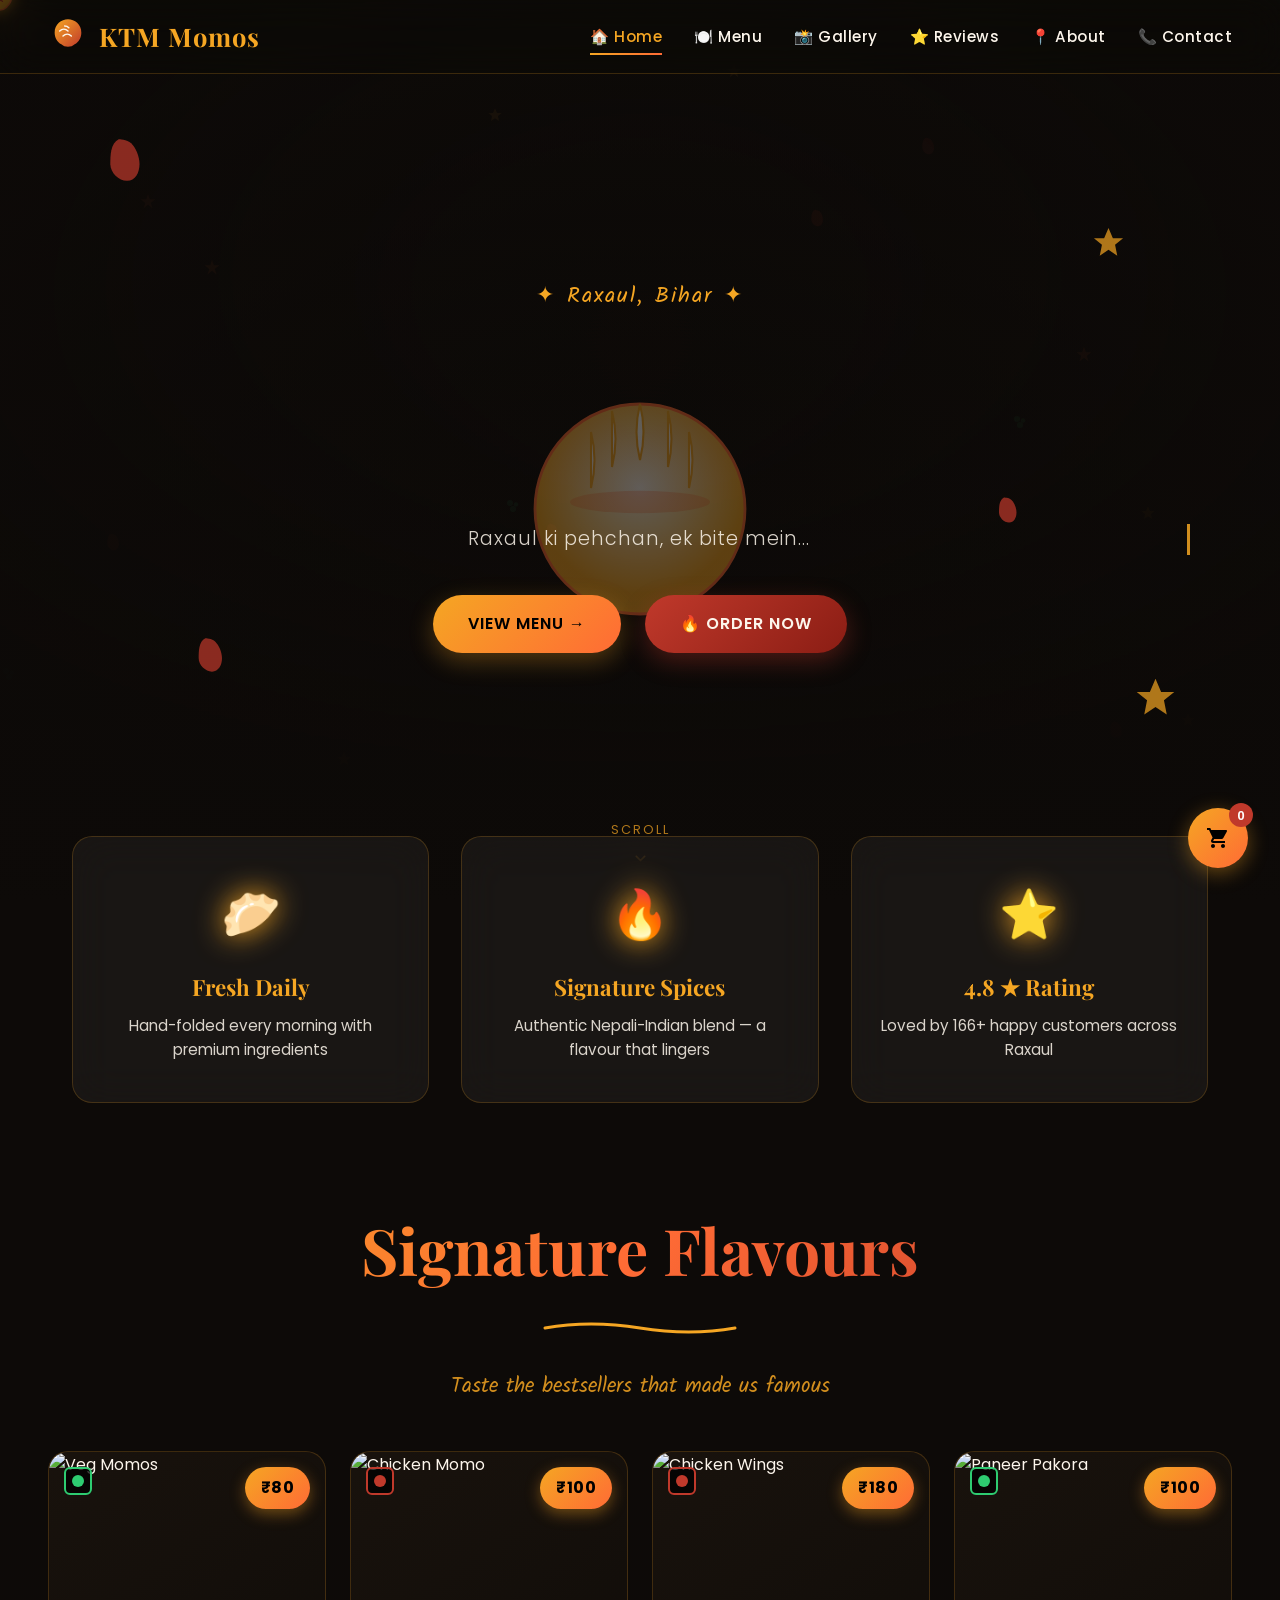
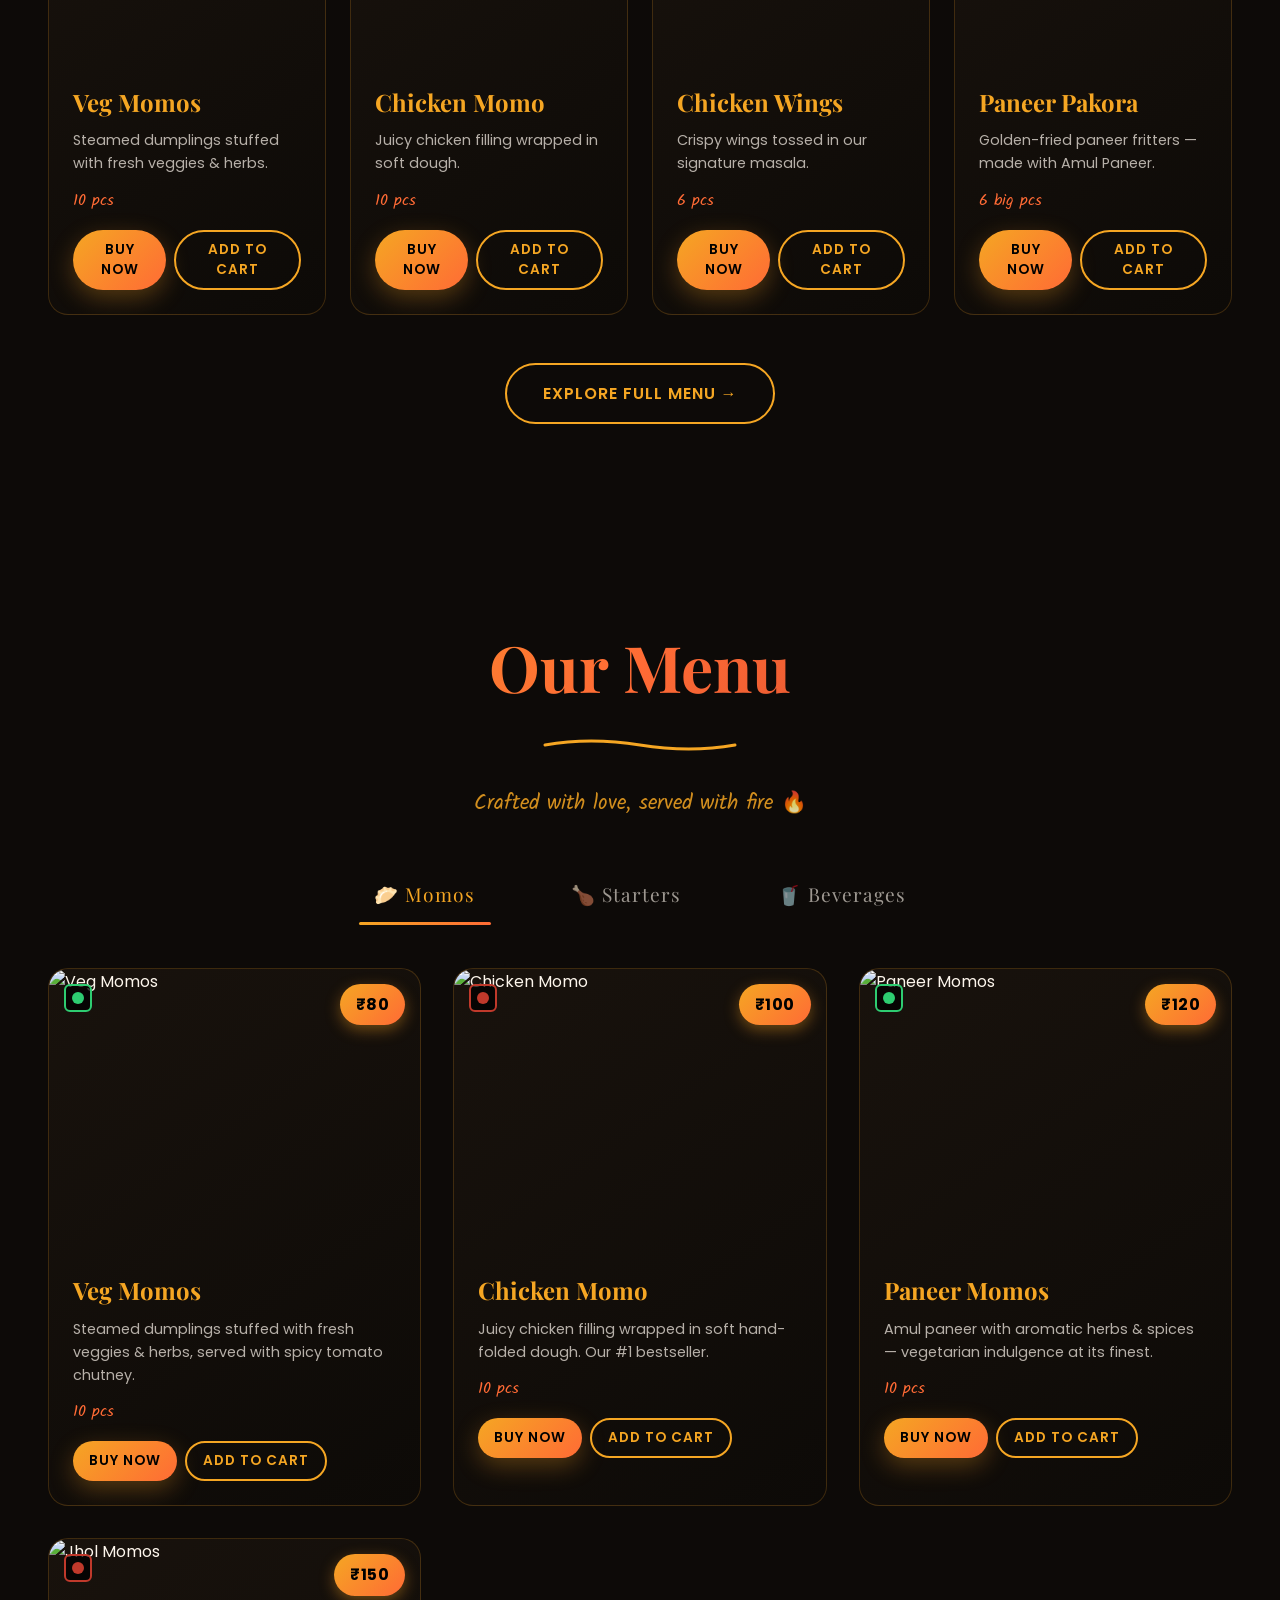
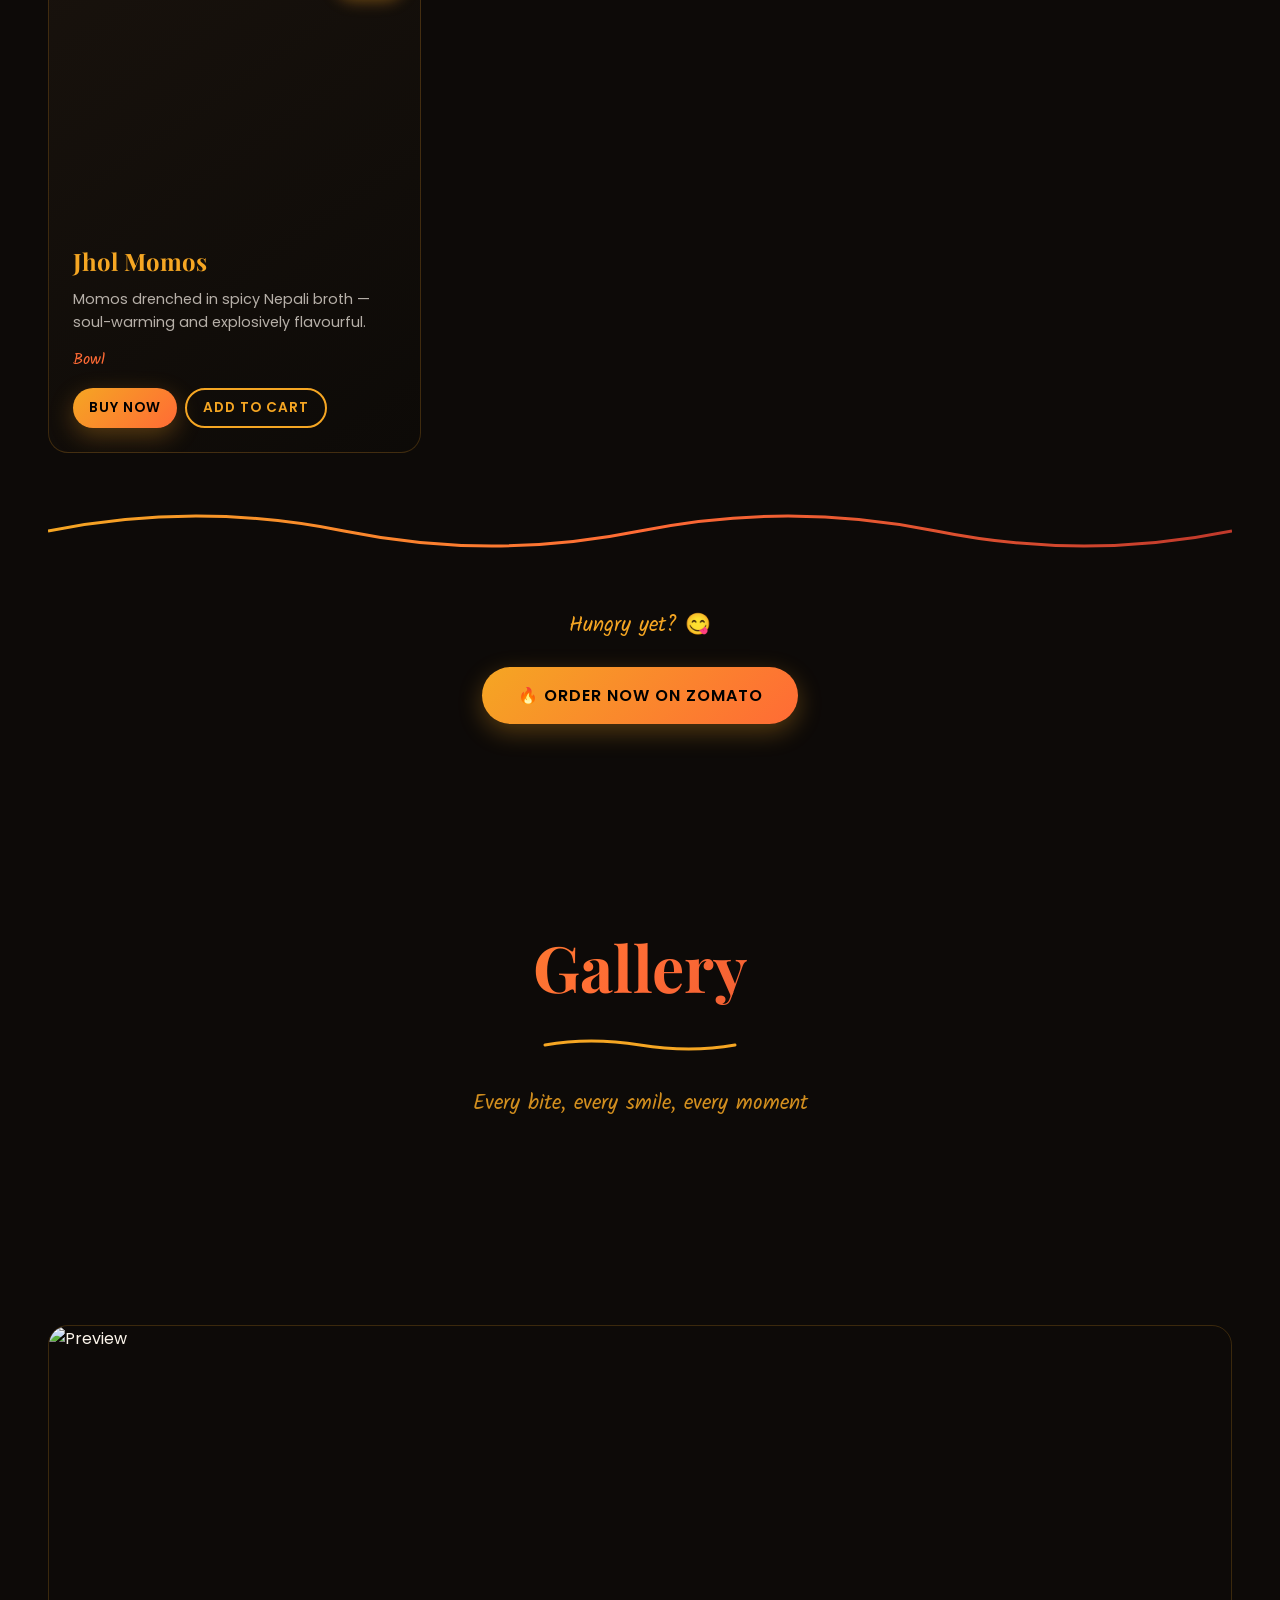
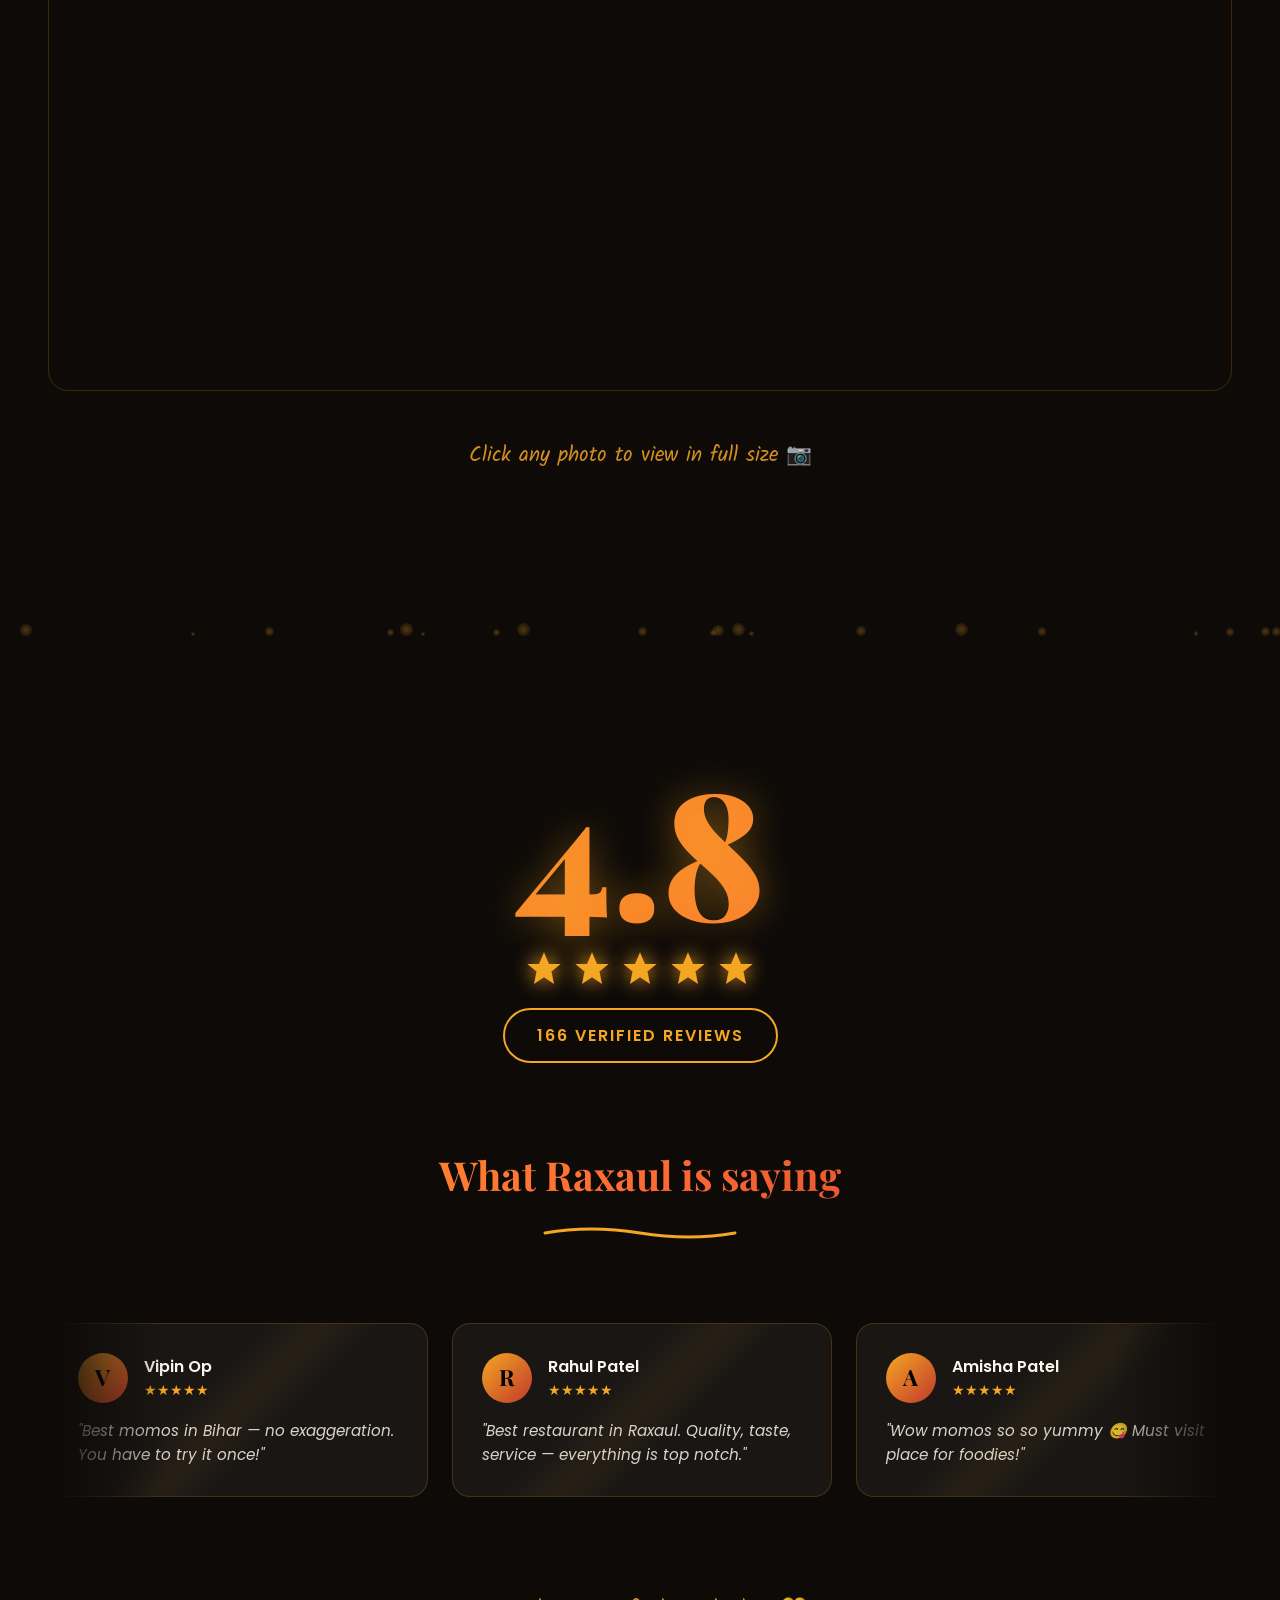
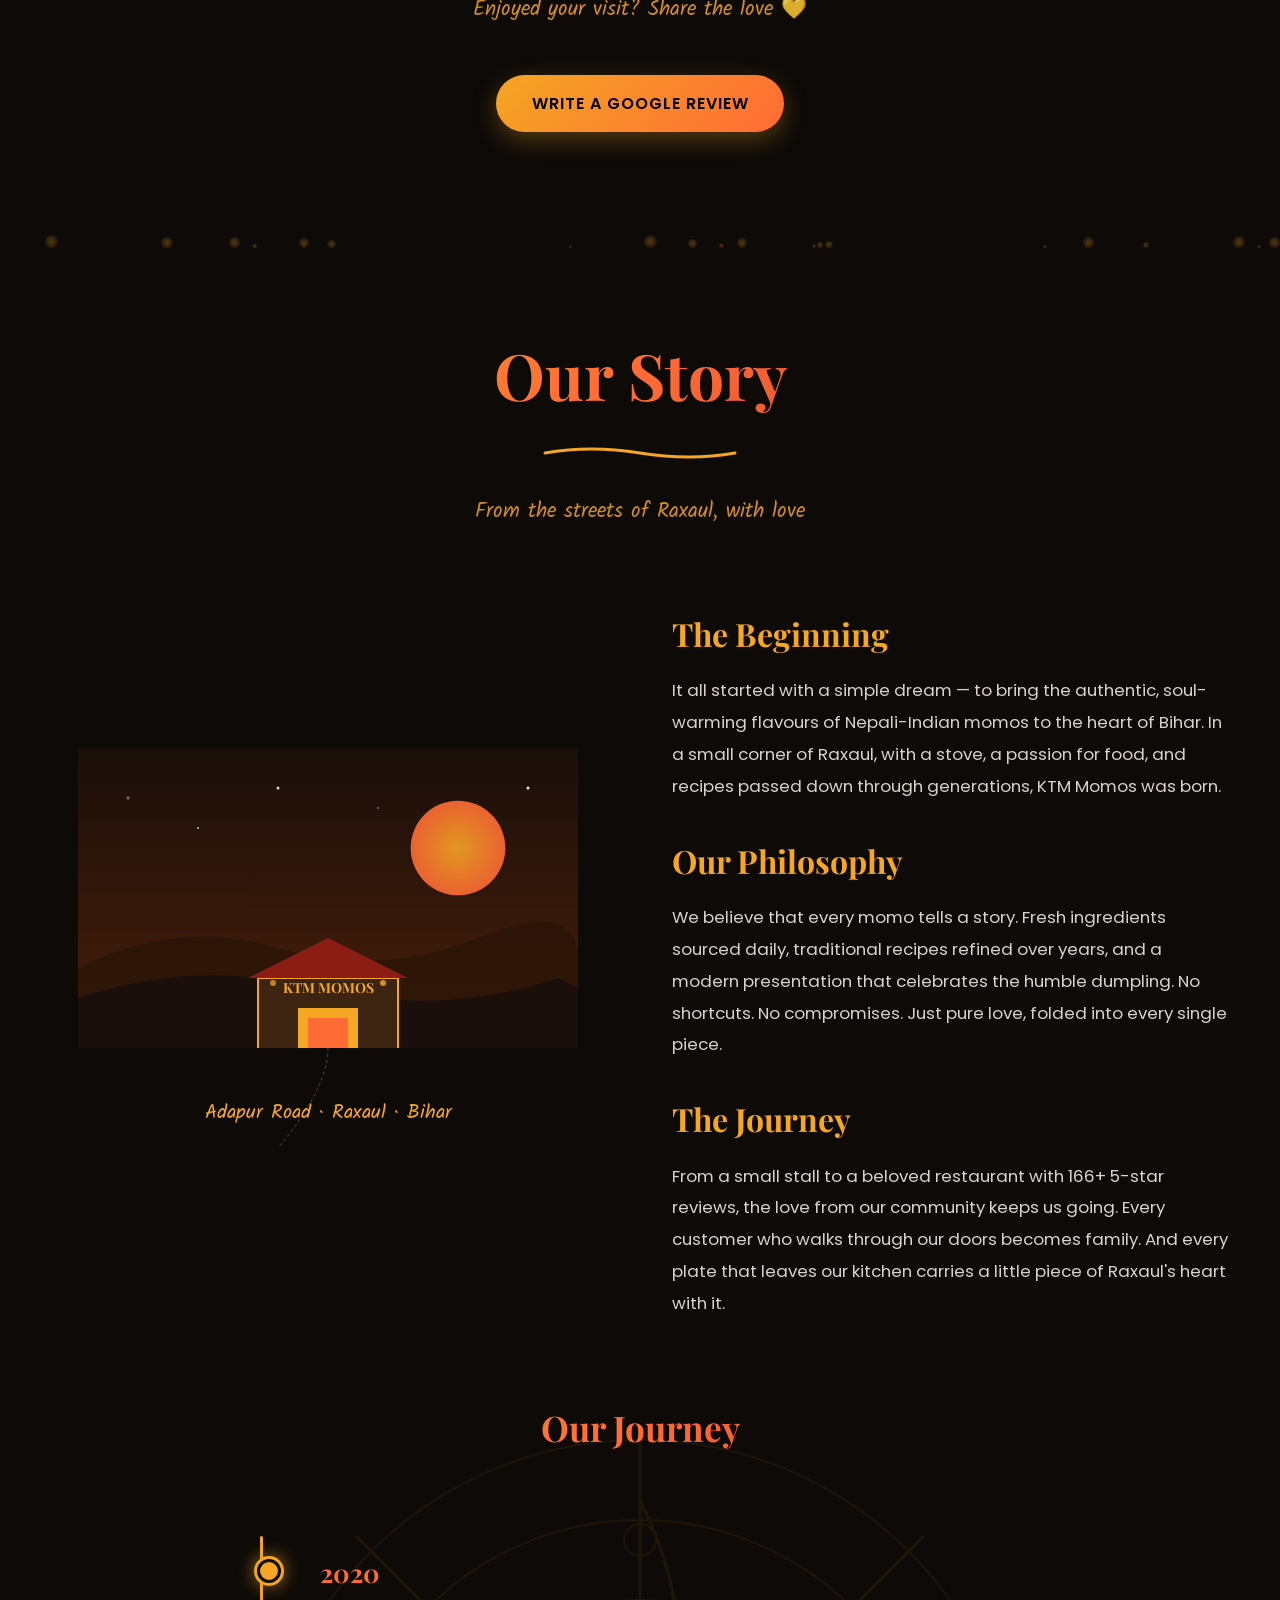
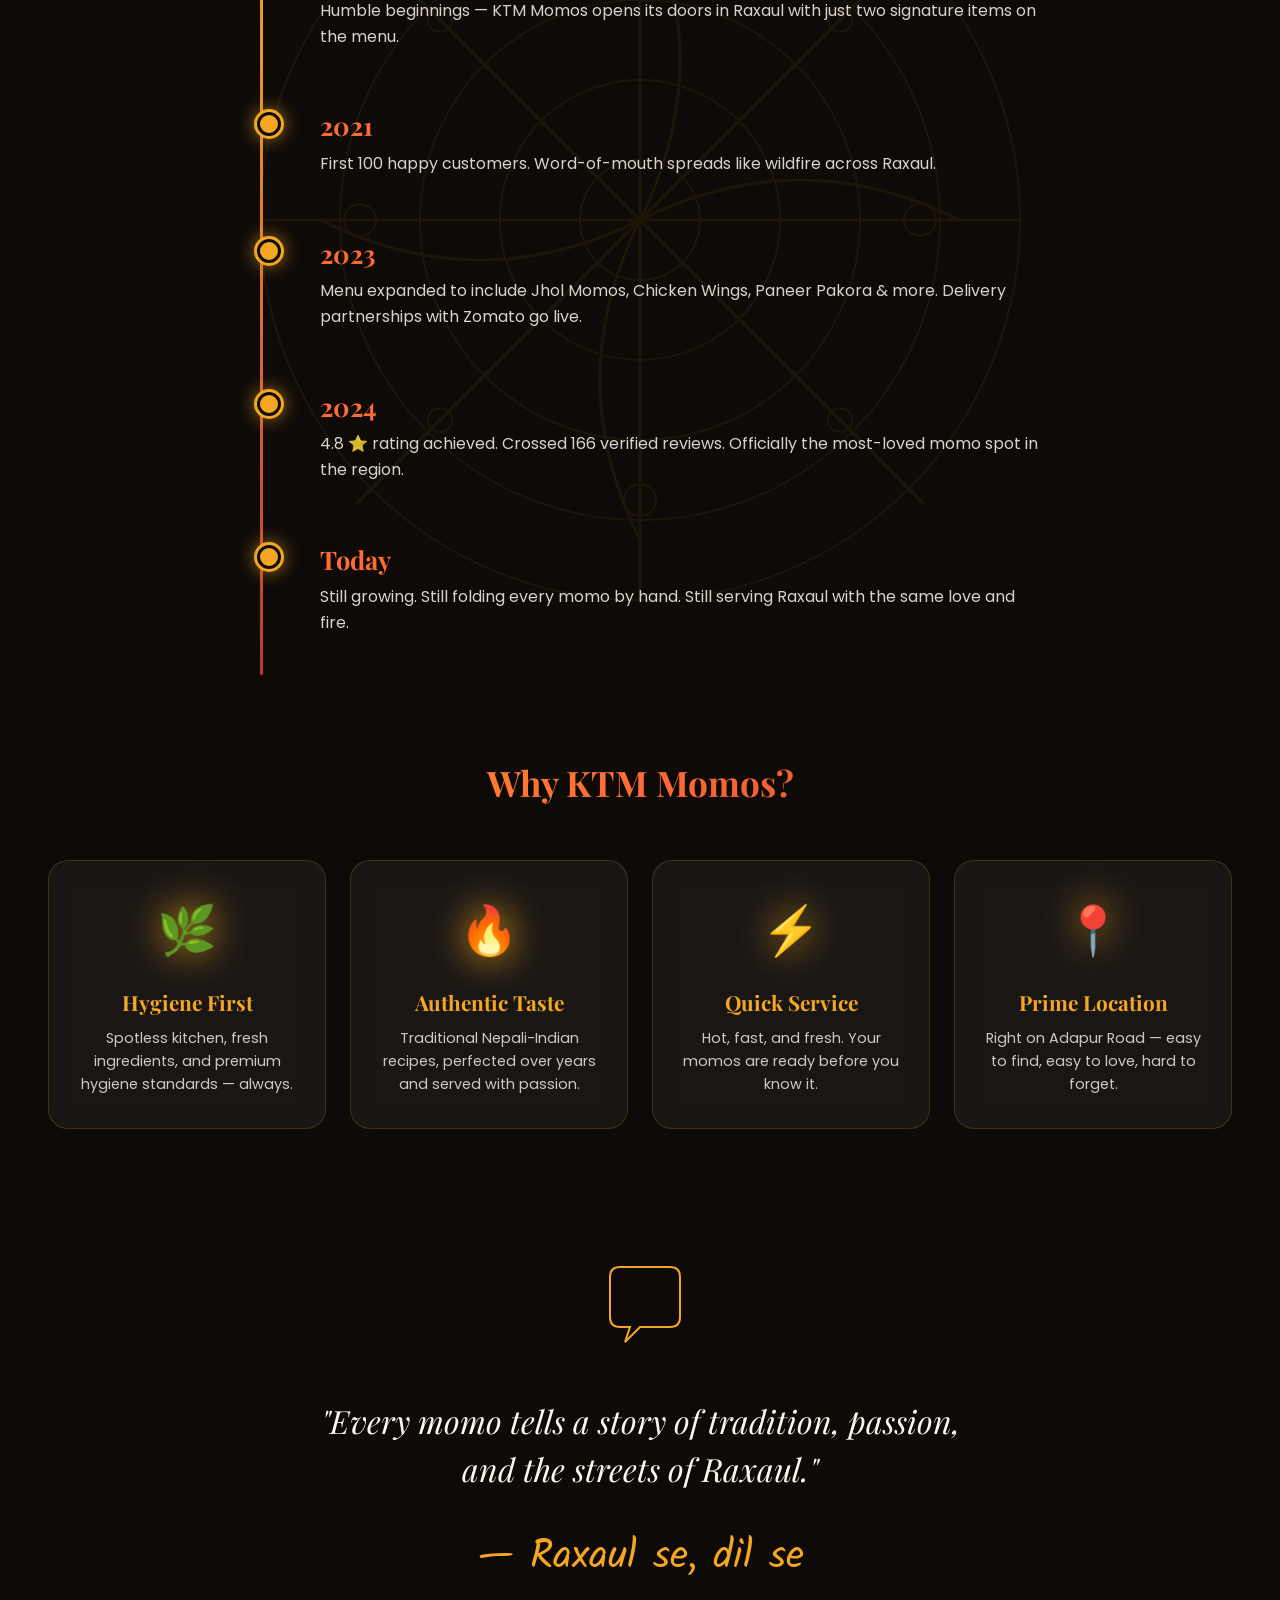
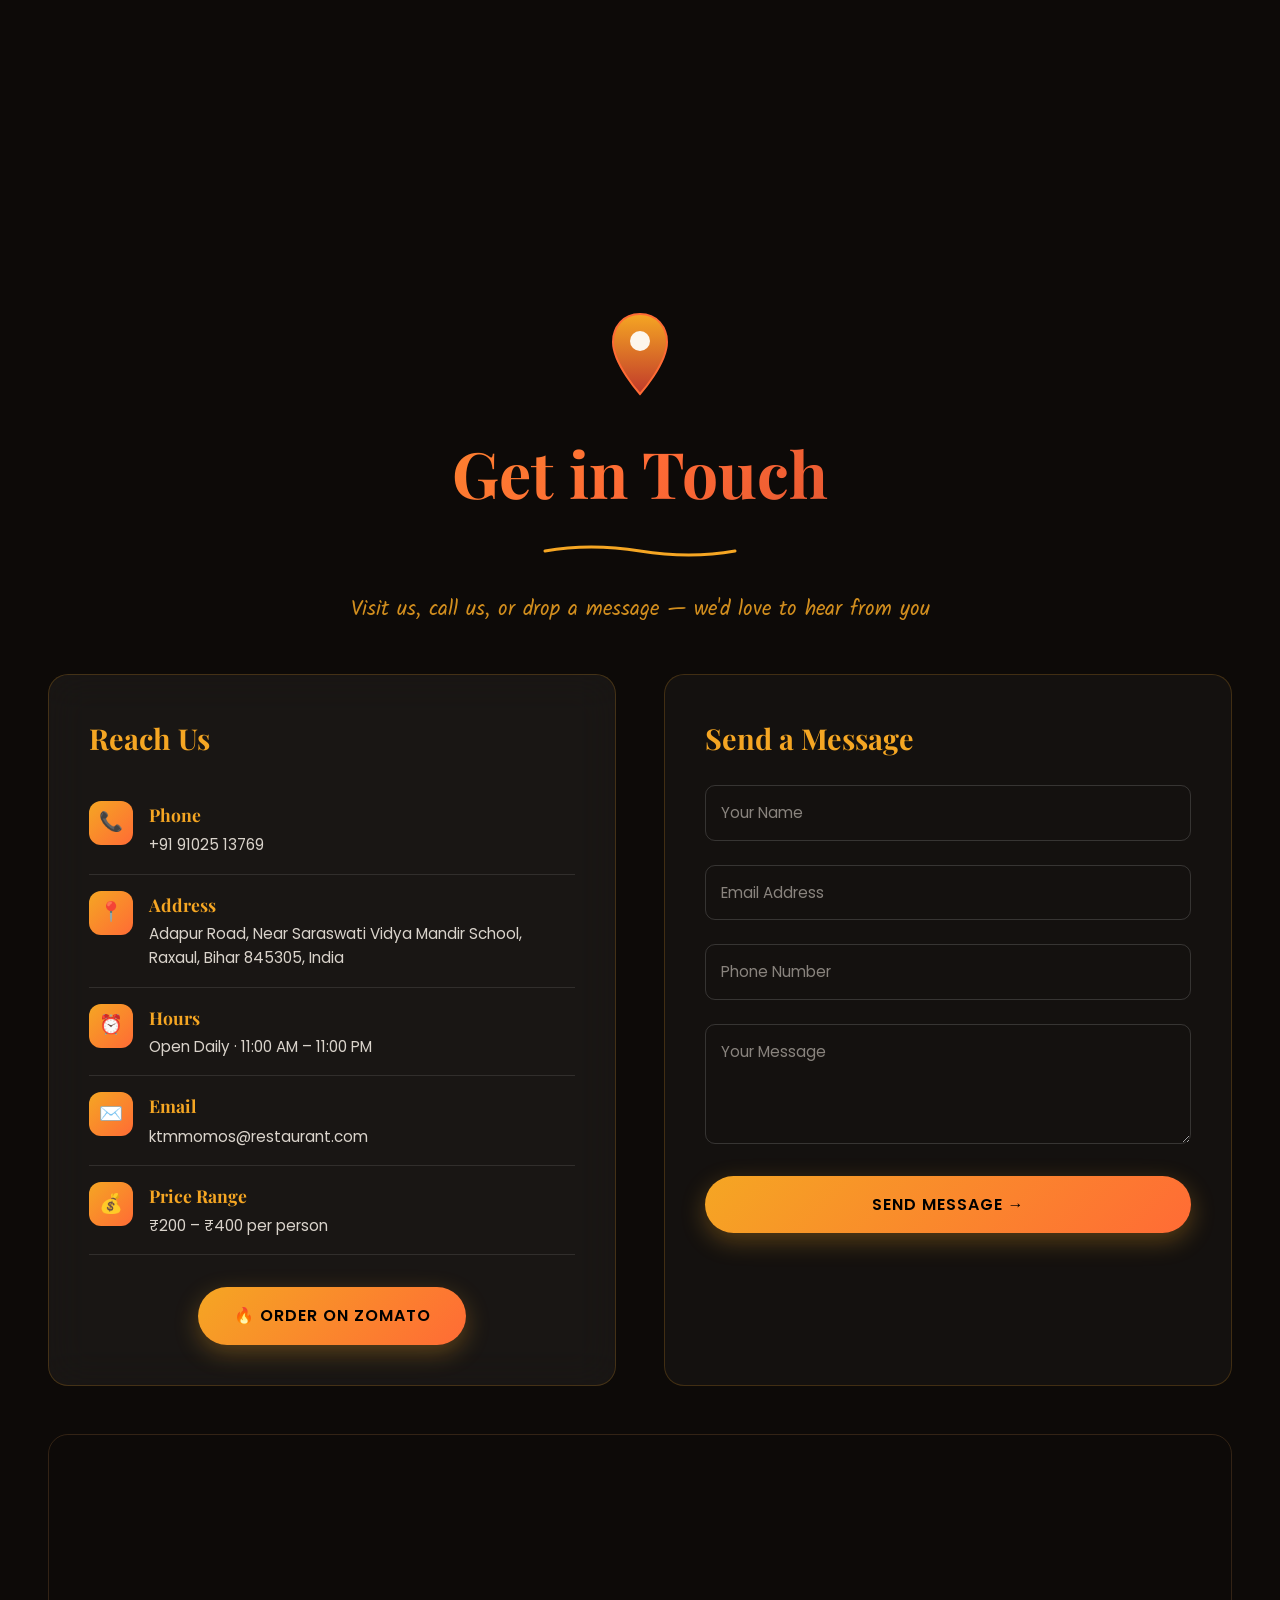
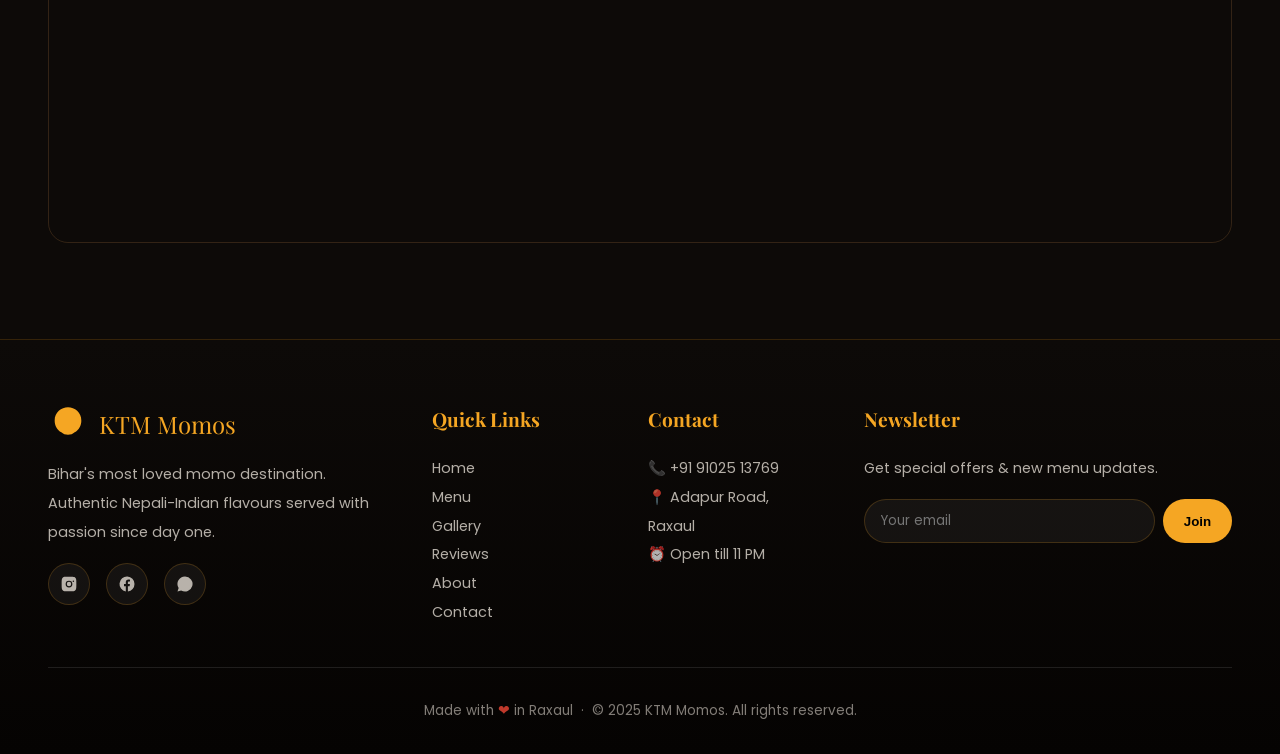
==== commit dd5daeeb: "Added Cart and Buy Now functionality" ====
--- a/index.html
+++ b/index.html
@@ -151,6 +151,10 @@
         <h3 class="dish-name">Veg Momos</h3>
         <p class="dish-desc">Steamed dumplings stuffed with fresh veggies & herbs.</p>
         <span class="dish-qty">10 pcs</span>
+        <div class="dish-actions" style="margin-top: 1rem; display: flex; gap: 0.5rem;">
+          <button class="btn btn-primary buy-now-btn" style="padding: 0.5rem 1rem; font-size: 0.85rem;" data-name="Veg Momos" data-price="80">Buy Now</button>
+          <button class="btn btn-outline add-to-cart-btn" style="padding: 0.5rem 1rem; font-size: 0.85rem;" data-name="Veg Momos" data-price="80">Add to Cart</button>
+        </div>
       </div>
     </div>
 
@@ -164,6 +168,10 @@
         <h3 class="dish-name">Chicken Momo</h3>
         <p class="dish-desc">Juicy chicken filling wrapped in soft dough.</p>
         <span class="dish-qty">10 pcs</span>
+        <div class="dish-actions" style="margin-top: 1rem; display: flex; gap: 0.5rem;">
+          <button class="btn btn-primary buy-now-btn" style="padding: 0.5rem 1rem; font-size: 0.85rem;" data-name="Chicken Momo" data-price="100">Buy Now</button>
+          <button class="btn btn-outline add-to-cart-btn" style="padding: 0.5rem 1rem; font-size: 0.85rem;" data-name="Chicken Momo" data-price="100">Add to Cart</button>
+        </div>
       </div>
     </div>
 
@@ -177,6 +185,10 @@
         <h3 class="dish-name">Chicken Wings</h3>
         <p class="dish-desc">Crispy wings tossed in our signature masala.</p>
         <span class="dish-qty">6 pcs</span>
+        <div class="dish-actions" style="margin-top: 1rem; display: flex; gap: 0.5rem;">
+          <button class="btn btn-primary buy-now-btn" style="padding: 0.5rem 1rem; font-size: 0.85rem;" data-name="Chicken Wings" data-price="180">Buy Now</button>
+          <button class="btn btn-outline add-to-cart-btn" style="padding: 0.5rem 1rem; font-size: 0.85rem;" data-name="Chicken Wings" data-price="180">Add to Cart</button>
+        </div>
       </div>
     </div>
 
@@ -190,6 +202,10 @@
         <h3 class="dish-name">Paneer Pakora</h3>
         <p class="dish-desc">Golden-fried paneer fritters — made with Amul Paneer.</p>
         <span class="dish-qty">6 big pcs</span>
+        <div class="dish-actions" style="margin-top: 1rem; display: flex; gap: 0.5rem;">
+          <button class="btn btn-primary buy-now-btn" style="padding: 0.5rem 1rem; font-size: 0.85rem;" data-name="Paneer Pakora" data-price="100">Buy Now</button>
+          <button class="btn btn-outline add-to-cart-btn" style="padding: 0.5rem 1rem; font-size: 0.85rem;" data-name="Paneer Pakora" data-price="100">Add to Cart</button>
+        </div>
       </div>
     </div>
   </div>
@@ -237,6 +253,10 @@
           <h3 class="dish-name">Veg Momos</h3>
           <p class="dish-desc">Steamed dumplings stuffed with fresh veggies & herbs, served with spicy tomato chutney.</p>
           <span class="dish-qty">10 pcs</span>
+        <div class="dish-actions" style="margin-top: 1rem; display: flex; gap: 0.5rem;">
+          <button class="btn btn-primary buy-now-btn" style="padding: 0.5rem 1rem; font-size: 0.85rem;" data-name="Veg Momos" data-price="80">Buy Now</button>
+          <button class="btn btn-outline add-to-cart-btn" style="padding: 0.5rem 1rem; font-size: 0.85rem;" data-name="Veg Momos" data-price="80">Add to Cart</button>
+        </div>
         </div>
       </div>
 
@@ -250,6 +270,10 @@
           <h3 class="dish-name">Chicken Momo</h3>
           <p class="dish-desc">Juicy chicken filling wrapped in soft hand-folded dough. Our #1 bestseller.</p>
           <span class="dish-qty">10 pcs</span>
+        <div class="dish-actions" style="margin-top: 1rem; display: flex; gap: 0.5rem;">
+          <button class="btn btn-primary buy-now-btn" style="padding: 0.5rem 1rem; font-size: 0.85rem;" data-name="Chicken Momo" data-price="100">Buy Now</button>
+          <button class="btn btn-outline add-to-cart-btn" style="padding: 0.5rem 1rem; font-size: 0.85rem;" data-name="Chicken Momo" data-price="100">Add to Cart</button>
+        </div>
         </div>
       </div>
 
@@ -263,6 +287,10 @@
           <h3 class="dish-name">Paneer Momos</h3>
           <p class="dish-desc">Amul paneer with aromatic herbs & spices — vegetarian indulgence at its finest.</p>
           <span class="dish-qty">10 pcs</span>
+        <div class="dish-actions" style="margin-top: 1rem; display: flex; gap: 0.5rem;">
+          <button class="btn btn-primary buy-now-btn" style="padding: 0.5rem 1rem; font-size: 0.85rem;" data-name="Paneer Momos" data-price="120">Buy Now</button>
+          <button class="btn btn-outline add-to-cart-btn" style="padding: 0.5rem 1rem; font-size: 0.85rem;" data-name="Paneer Momos" data-price="120">Add to Cart</button>
+        </div>
         </div>
       </div>
 
@@ -276,6 +304,10 @@
           <h3 class="dish-name">Jhol Momos</h3>
           <p class="dish-desc">Momos drenched in spicy Nepali broth — soul-warming and explosively flavourful.</p>
           <span class="dish-qty">Bowl</span>
+        <div class="dish-actions" style="margin-top: 1rem; display: flex; gap: 0.5rem;">
+          <button class="btn btn-primary buy-now-btn" style="padding: 0.5rem 1rem; font-size: 0.85rem;" data-name="Jhol Momos" data-price="150">Buy Now</button>
+          <button class="btn btn-outline add-to-cart-btn" style="padding: 0.5rem 1rem; font-size: 0.85rem;" data-name="Jhol Momos" data-price="150">Add to Cart</button>
+        </div>
         </div>
       </div>
     </div>
@@ -294,6 +326,10 @@
           <h3 class="dish-name">Chicken Wings</h3>
           <p class="dish-desc">Crispy wings tossed in our signature fiery masala. Pure crunch, pure flavour.</p>
           <span class="dish-qty">6 pcs</span>
+        <div class="dish-actions" style="margin-top: 1rem; display: flex; gap: 0.5rem;">
+          <button class="btn btn-primary buy-now-btn" style="padding: 0.5rem 1rem; font-size: 0.85rem;" data-name="Chicken Wings" data-price="180">Buy Now</button>
+          <button class="btn btn-outline add-to-cart-btn" style="padding: 0.5rem 1rem; font-size: 0.85rem;" data-name="Chicken Wings" data-price="180">Add to Cart</button>
+        </div>
         </div>
       </div>
 
@@ -307,6 +343,10 @@
           <h3 class="dish-name">Paneer Pakora</h3>
           <p class="dish-desc">Golden-fried paneer fritters made with premium Amul paneer — crispy outside, melty inside.</p>
           <span class="dish-qty">6 big pcs</span>
+        <div class="dish-actions" style="margin-top: 1rem; display: flex; gap: 0.5rem;">
+          <button class="btn btn-primary buy-now-btn" style="padding: 0.5rem 1rem; font-size: 0.85rem;" data-name="Paneer Pakora" data-price="100">Buy Now</button>
+          <button class="btn btn-outline add-to-cart-btn" style="padding: 0.5rem 1rem; font-size: 0.85rem;" data-name="Paneer Pakora" data-price="100">Add to Cart</button>
+        </div>
         </div>
       </div>
 
@@ -320,6 +360,10 @@
           <h3 class="dish-name">Chilli Chicken</h3>
           <p class="dish-desc">Indo-Chinese classic with bell peppers, onions & a hit of garlic & soy.</p>
           <span class="dish-qty">Plate</span>
+        <div class="dish-actions" style="margin-top: 1rem; display: flex; gap: 0.5rem;">
+          <button class="btn btn-primary buy-now-btn" style="padding: 0.5rem 1rem; font-size: 0.85rem;" data-name="Chilli Chicken" data-price="160">Buy Now</button>
+          <button class="btn btn-outline add-to-cart-btn" style="padding: 0.5rem 1rem; font-size: 0.85rem;" data-name="Chilli Chicken" data-price="160">Add to Cart</button>
+        </div>
         </div>
       </div>
 
@@ -333,6 +377,10 @@
           <h3 class="dish-name">Veg Spring Roll</h3>
           <p class="dish-desc">Crispy rolls bursting with fresh vegetable filling. Served with sweet chilli dip.</p>
           <span class="dish-qty">4 pcs</span>
+        <div class="dish-actions" style="margin-top: 1rem; display: flex; gap: 0.5rem;">
+          <button class="btn btn-primary buy-now-btn" style="padding: 0.5rem 1rem; font-size: 0.85rem;" data-name="Veg Spring Roll" data-price="90">Buy Now</button>
+          <button class="btn btn-outline add-to-cart-btn" style="padding: 0.5rem 1rem; font-size: 0.85rem;" data-name="Veg Spring Roll" data-price="90">Add to Cart</button>
+        </div>
         </div>
       </div>
     </div>
@@ -351,6 +399,10 @@
           <h3 class="dish-name">Masala Chai</h3>
           <p class="dish-desc">Classic Indian spiced tea, brewed strong with cardamom, ginger & love.</p>
           <span class="dish-qty">Cup</span>
+        <div class="dish-actions" style="margin-top: 1rem; display: flex; gap: 0.5rem;">
+          <button class="btn btn-primary buy-now-btn" style="padding: 0.5rem 1rem; font-size: 0.85rem;" data-name="Masala Chai" data-price="30">Buy Now</button>
+          <button class="btn btn-outline add-to-cart-btn" style="padding: 0.5rem 1rem; font-size: 0.85rem;" data-name="Masala Chai" data-price="30">Add to Cart</button>
+        </div>
         </div>
       </div>
 
@@ -364,6 +416,10 @@
           <h3 class="dish-name">Cold Coffee</h3>
           <p class="dish-desc">Creamy iced coffee with a generous layer of foam — perfect for hot Bihar afternoons.</p>
           <span class="dish-qty">Glass</span>
+        <div class="dish-actions" style="margin-top: 1rem; display: flex; gap: 0.5rem;">
+          <button class="btn btn-primary buy-now-btn" style="padding: 0.5rem 1rem; font-size: 0.85rem;" data-name="Cold Coffee" data-price="80">Buy Now</button>
+          <button class="btn btn-outline add-to-cart-btn" style="padding: 0.5rem 1rem; font-size: 0.85rem;" data-name="Cold Coffee" data-price="80">Add to Cart</button>
+        </div>
         </div>
       </div>
 
@@ -377,6 +433,10 @@
           <h3 class="dish-name">Fresh Lime Soda</h3>
           <p class="dish-desc">Refreshing and tangy, choose sweet, salty or masala style.</p>
           <span class="dish-qty">Glass</span>
+        <div class="dish-actions" style="margin-top: 1rem; display: flex; gap: 0.5rem;">
+          <button class="btn btn-primary buy-now-btn" style="padding: 0.5rem 1rem; font-size: 0.85rem;" data-name="Fresh Lime Soda" data-price="50">Buy Now</button>
+          <button class="btn btn-outline add-to-cart-btn" style="padding: 0.5rem 1rem; font-size: 0.85rem;" data-name="Fresh Lime Soda" data-price="50">Add to Cart</button>
+        </div>
         </div>
       </div>
 
@@ -390,6 +450,10 @@
           <h3 class="dish-name">Sweet Lassi</h3>
           <p class="dish-desc">Thick, creamy yogurt drink — the perfect cooler after spicy momos.</p>
           <span class="dish-qty">Glass</span>
+        <div class="dish-actions" style="margin-top: 1rem; display: flex; gap: 0.5rem;">
+          <button class="btn btn-primary buy-now-btn" style="padding: 0.5rem 1rem; font-size: 0.85rem;" data-name="Sweet Lassi" data-price="60">Buy Now</button>
+          <button class="btn btn-outline add-to-cart-btn" style="padding: 0.5rem 1rem; font-size: 0.85rem;" data-name="Sweet Lassi" data-price="60">Add to Cart</button>
+        </div>
         </div>
       </div>
     </div>
@@ -922,5 +986,30 @@
 <script src="js/main.js"></script>
 <script src="js/parallax.js"></script>
 <script src="js/animations.js"></script>
+
+<!-- Floating Cart Button -->
+<button class="cart-floating-btn" id="cartOpenBtn">
+  <svg viewBox="0 0 24 24" width="24" height="24" fill="currentColor">
+    <path d="M7 18c-1.1 0-1.99.9-1.99 2S5.9 22 7 22s2-.9 2-2-.9-2-2-2zM1 2v2h2l3.6 7.59-1.35 2.45c-.16.28-.25.61-.25.96 0 1.1.9 2 2 2h12v-2H7.42c-.14 0-.25-.11-.25-.25l.03-.12.9-1.63h7.45c.75 0 1.41-.41 1.75-1.03l3.58-6.49c.08-.14.12-.31.12-.48 0-.55-.45-1-1-1H5.21l-.94-2H1zm16 16c-1.1 0-1.99.9-1.99 2s.89 2 1.99 2 2-.9 2-2-.9-2-2-2z"/>
+  </svg>
+  <span class="cart-badge" id="cartBadge">0</span>
+</button>
+
+<!-- Cart Sidebar -->
+<div class="cart-sidebar" id="cartSidebar">
+  <div class="cart-header">
+    <h2>Your Cart</h2>
+    <button class="cart-close" id="cartCloseBtn">&times;</button>
+  </div>
+  <div class="cart-items" id="cartItems">
+    <!-- Items will be injected here -->
+  </div>
+  <div class="cart-footer">
+    <div class="cart-total">Total: ₹<span id="cartTotal">0</span></div>
+    <button class="btn btn-primary" id="checkoutBtn" style="width:100%; justify-content:center; margin-top: 1rem;">Checkout on WhatsApp</button>
+  </div>
+</div>
+<div class="cart-overlay" id="cartOverlay"></div>
+
 </body>
 </html>
--- a/css/style.css
+++ b/css/style.css
@@ -1378,3 +1378,153 @@
   .momo-3d { width: 180px; height: 180px; opacity: 0.2; }
   .dish-card:hover { transform: translateY(-5px); } /* disable 3D on mobile */
 }
+
+/* ============================================
+   CART UI
+============================================ */
+.cart-floating-btn {
+  position: fixed;
+  bottom: 2rem;
+  right: 2rem;
+  width: 60px;
+  height: 60px;
+  background: linear-gradient(135deg, var(--saffron), var(--ember));
+  border-radius: 50%;
+  display: flex;
+  justify-content: center;
+  align-items: center;
+  color: #000;
+  border: none;
+  cursor: pointer;
+  z-index: 9990;
+  box-shadow: 0 5px 20px rgba(245, 166, 35, 0.4);
+  transition: transform 0.3s cubic-bezier(0.175, 0.885, 0.32, 1.275);
+}
+.cart-floating-btn:hover {
+  transform: scale(1.1);
+}
+.cart-badge {
+  position: absolute;
+  top: -5px;
+  right: -5px;
+  background: var(--crimson);
+  color: white;
+  width: 24px;
+  height: 24px;
+  border-radius: 50%;
+  display: flex;
+  justify-content: center;
+  align-items: center;
+  font-size: 0.8rem;
+  font-weight: bold;
+  transition: transform 0.3s;
+}
+.cart-badge.jump {
+  transform: scale(1.5) translateY(-5px);
+}
+
+.cart-sidebar {
+  position: fixed;
+  top: 0;
+  right: -400px;
+  width: 100%;
+  max-width: 400px;
+  height: 100vh;
+  background: rgba(13, 10, 8, 0.95);
+  backdrop-filter: blur(20px);
+  -webkit-backdrop-filter: blur(20px);
+  border-left: 1px solid var(--glass-border);
+  z-index: 9995;
+  transition: right 0.4s cubic-bezier(0.76, 0, 0.24, 1);
+  display: flex;
+  flex-direction: column;
+}
+.cart-sidebar.open {
+  right: 0;
+}
+.cart-header {
+  padding: 1.5rem;
+  border-bottom: 1px solid var(--glass-border);
+  display: flex;
+  justify-content: space-between;
+  align-items: center;
+}
+.cart-header h2 {
+  font-family: var(--font-display);
+  color: var(--saffron);
+}
+.cart-close {
+  background: transparent;
+  border: none;
+  color: var(--ivory);
+  font-size: 2rem;
+  cursor: pointer;
+}
+.cart-items {
+  flex: 1;
+  overflow-y: auto;
+  padding: 1.5rem;
+  display: flex;
+  flex-direction: column;
+  gap: 1rem;
+}
+.cart-item {
+  display: flex;
+  justify-content: space-between;
+  align-items: center;
+  padding: 1rem;
+  background: var(--glass);
+  border: 1px solid rgba(245, 166, 35, 0.1);
+  border-radius: 10px;
+}
+.cart-item-actions {
+  display: flex;
+  align-items: center;
+  gap: 0.5rem;
+}
+.cart-btn {
+  background: transparent;
+  border: 1px solid var(--saffron);
+  color: var(--saffron);
+  width: 25px;
+  height: 25px;
+  border-radius: 5px;
+  cursor: pointer;
+  display: flex;
+  justify-content: center;
+  align-items: center;
+}
+.cart-btn:hover {
+  background: var(--saffron);
+  color: #000;
+}
+.cart-footer {
+  padding: 1.5rem;
+  border-top: 1px solid var(--glass-border);
+}
+.cart-total {
+  font-size: 1.2rem;
+  display: flex;
+  justify-content: space-between;
+  font-weight: bold;
+}
+
+.cart-overlay {
+  position: fixed;
+  inset: 0;
+  background: rgba(0, 0, 0, 0.6);
+  z-index: 9994;
+  opacity: 0;
+  pointer-events: none;
+  transition: opacity 0.3s;
+}
+.cart-overlay.active {
+  opacity: 1;
+  pointer-events: auto;
+}
+
+@media (max-width: 480px) {
+  .cart-sidebar {
+    max-width: 100%;
+  }
+}
